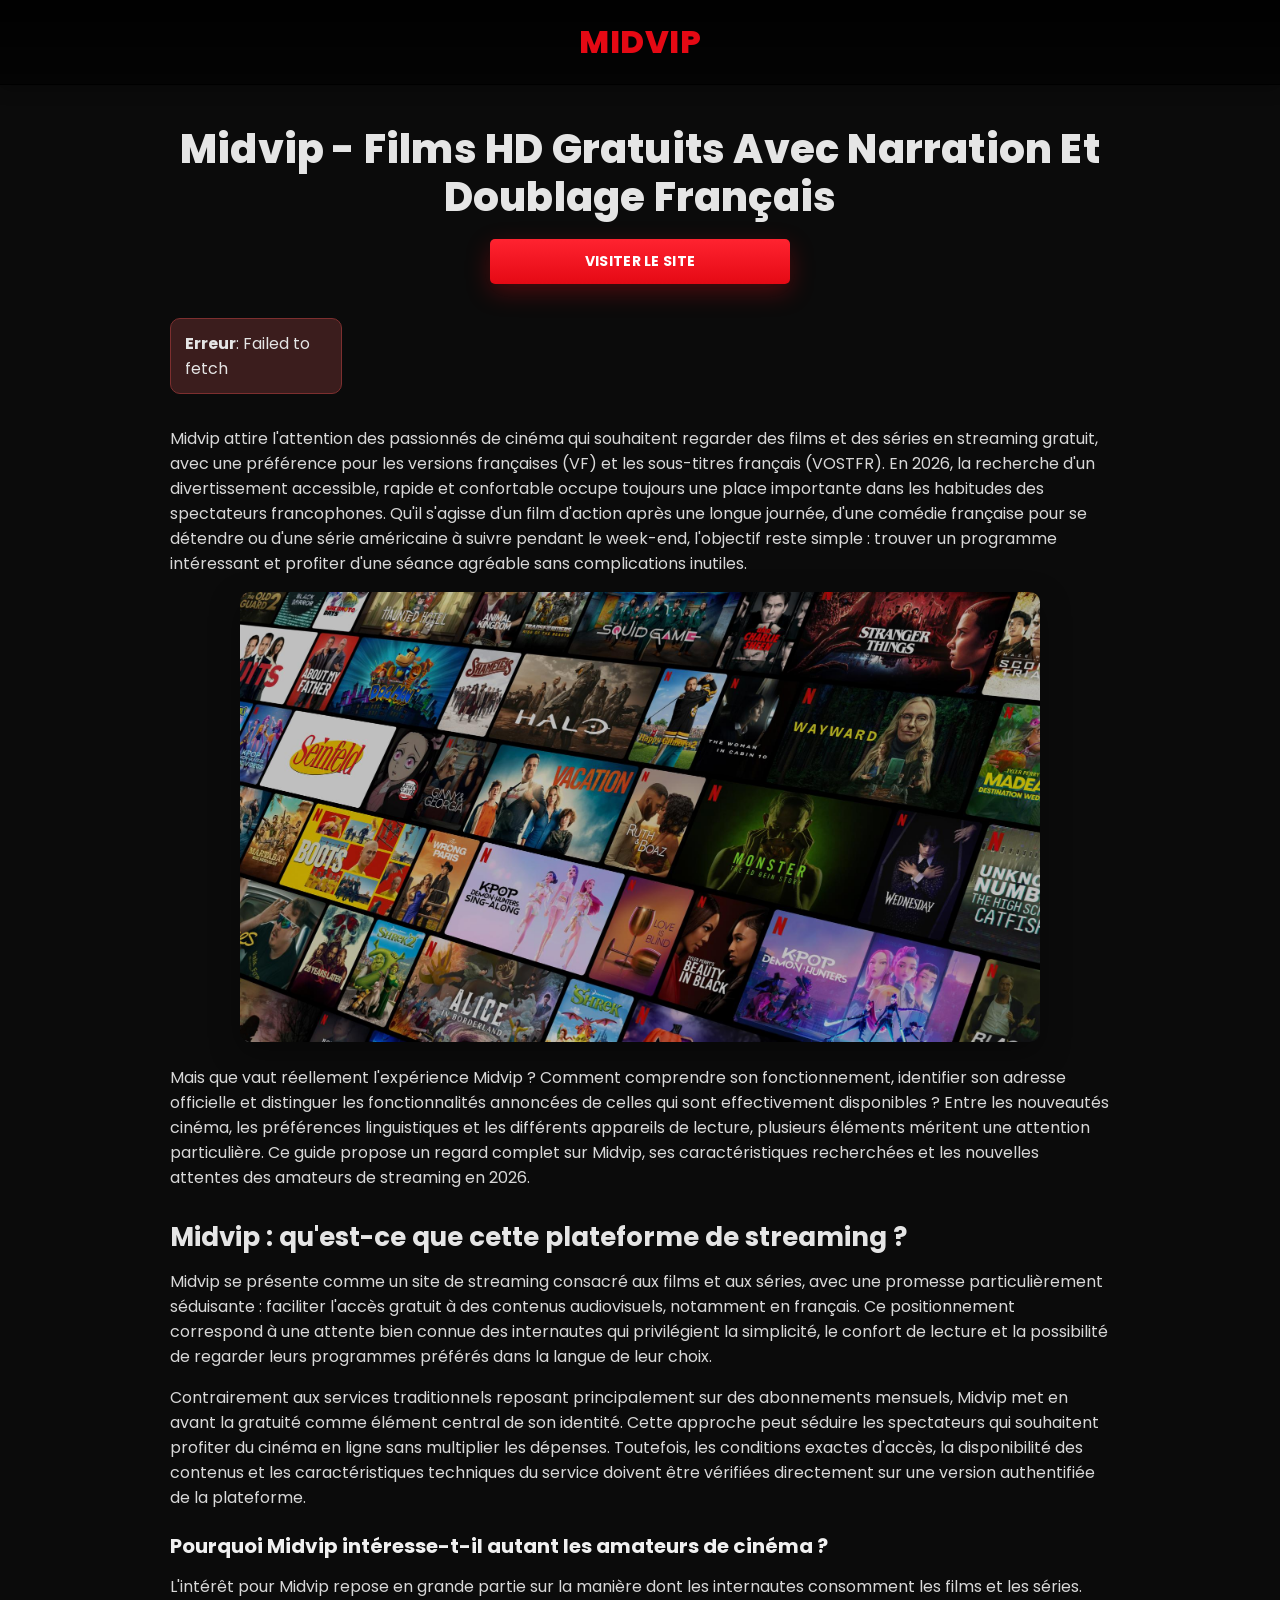
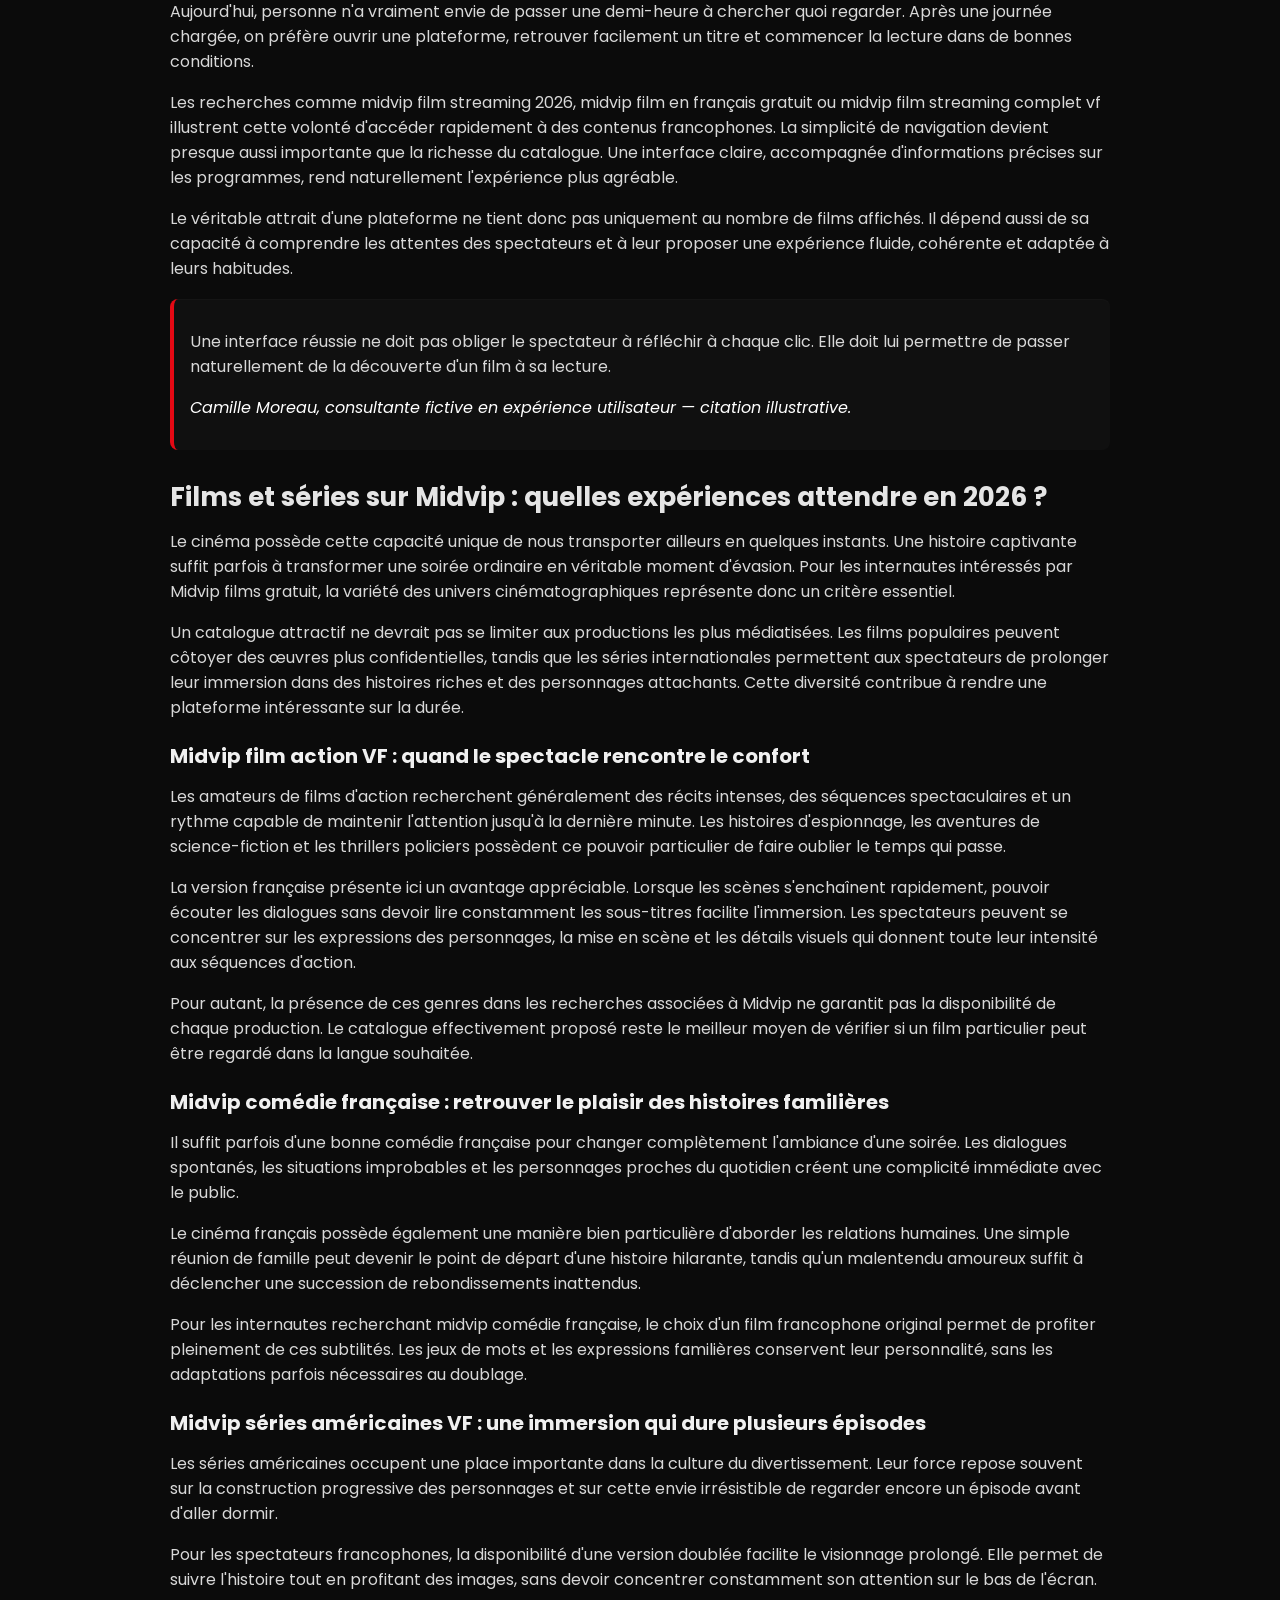
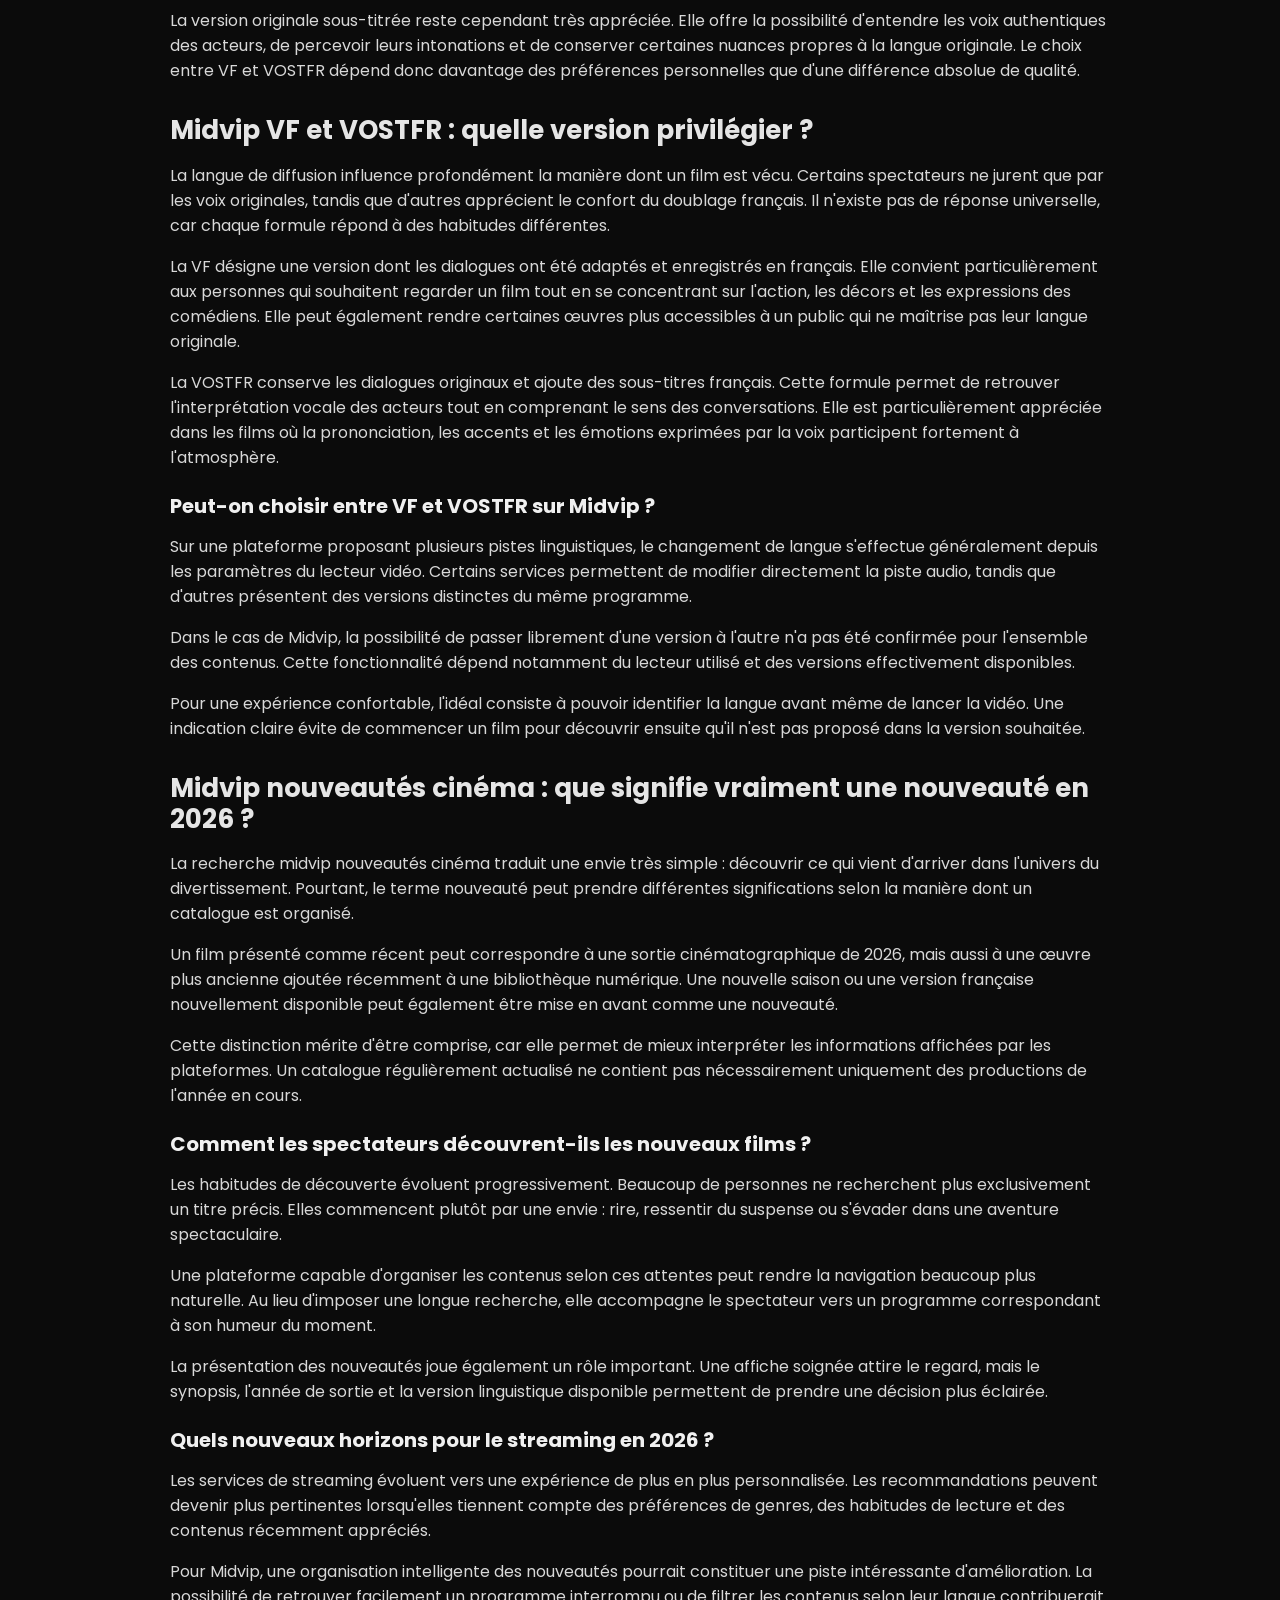
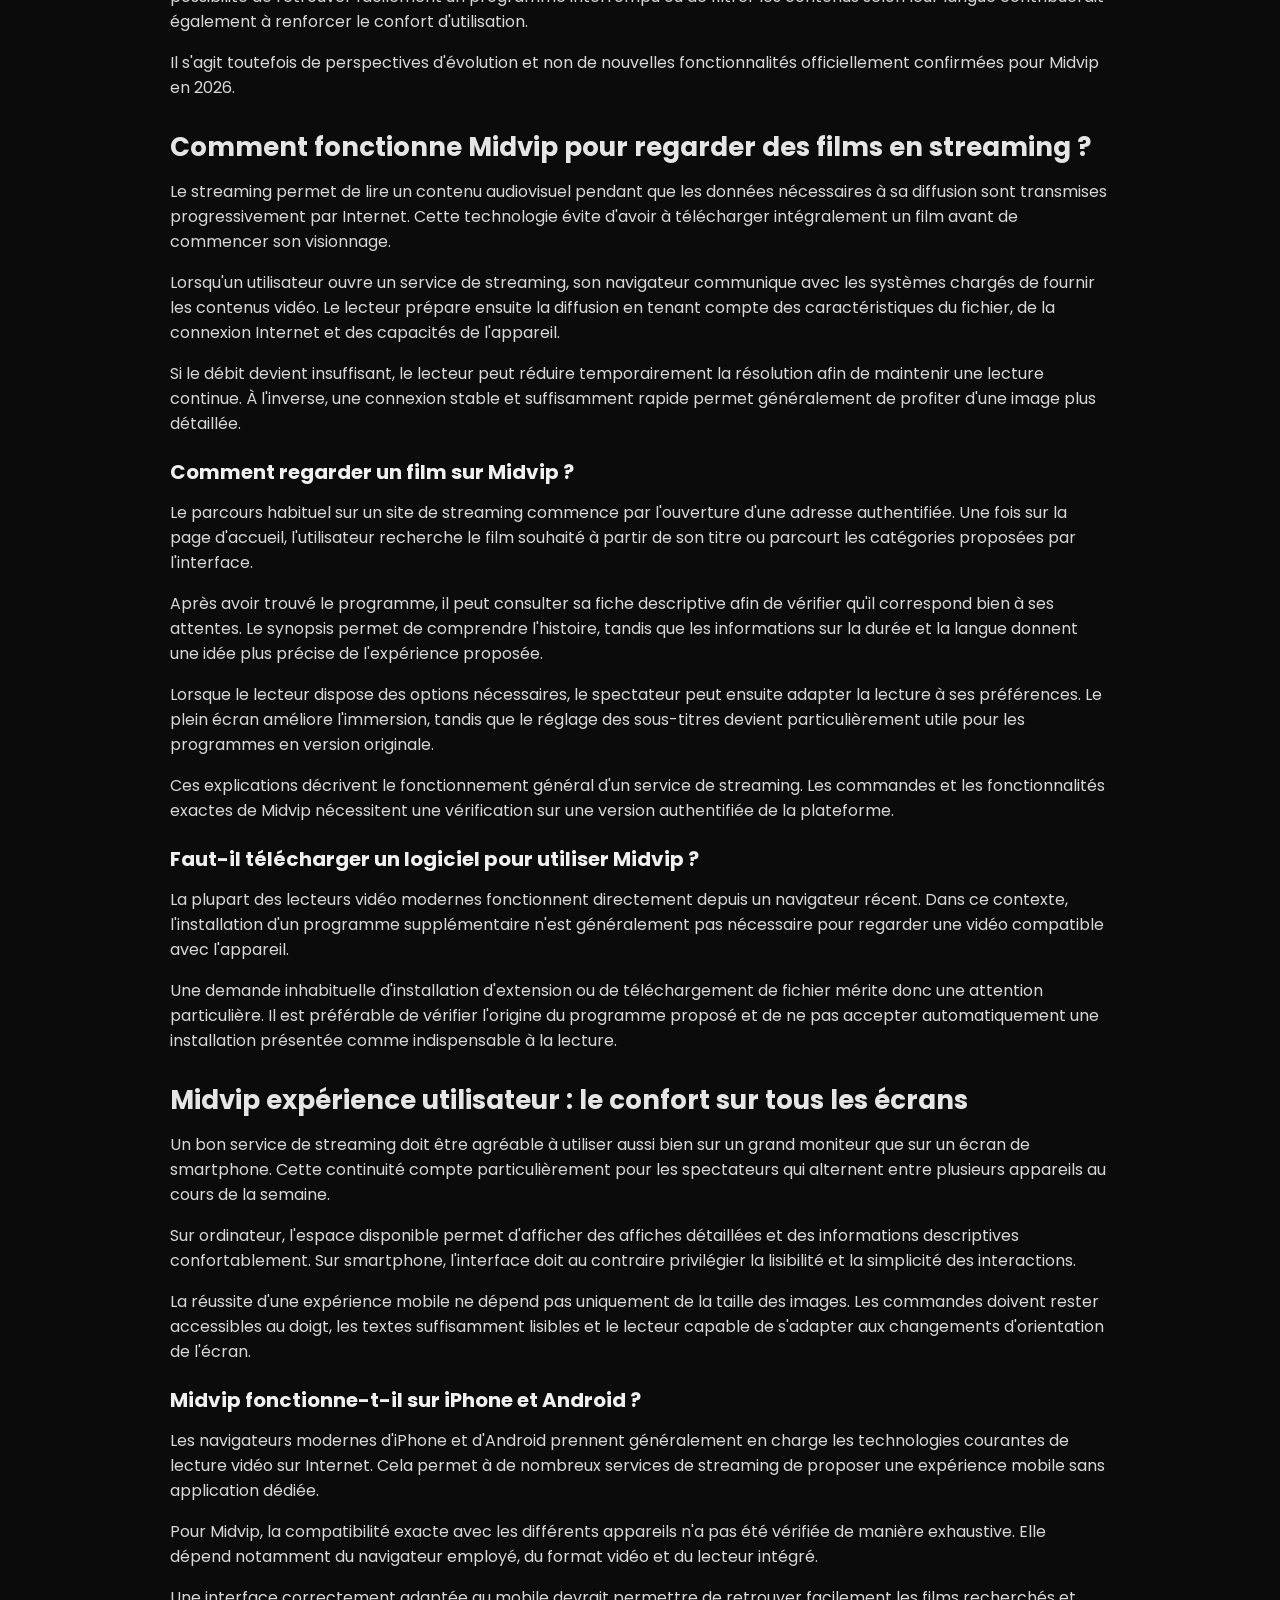
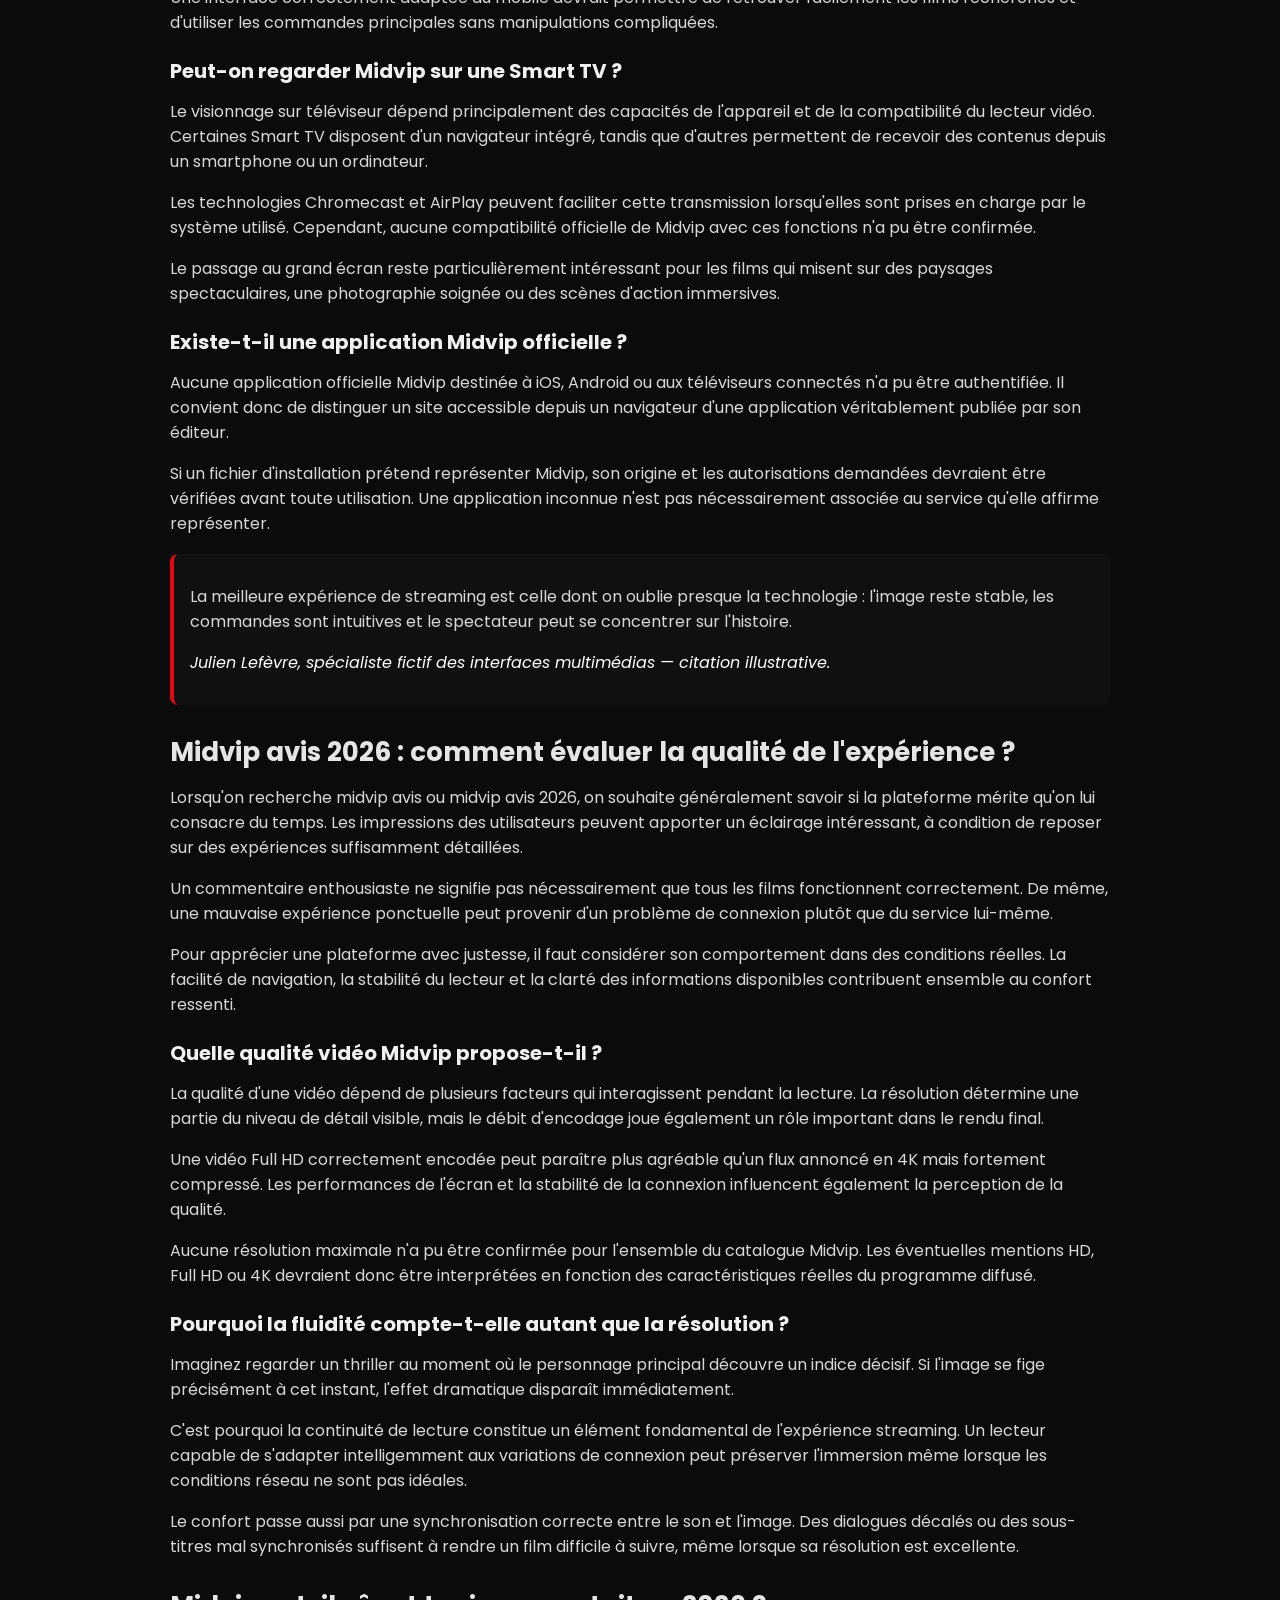
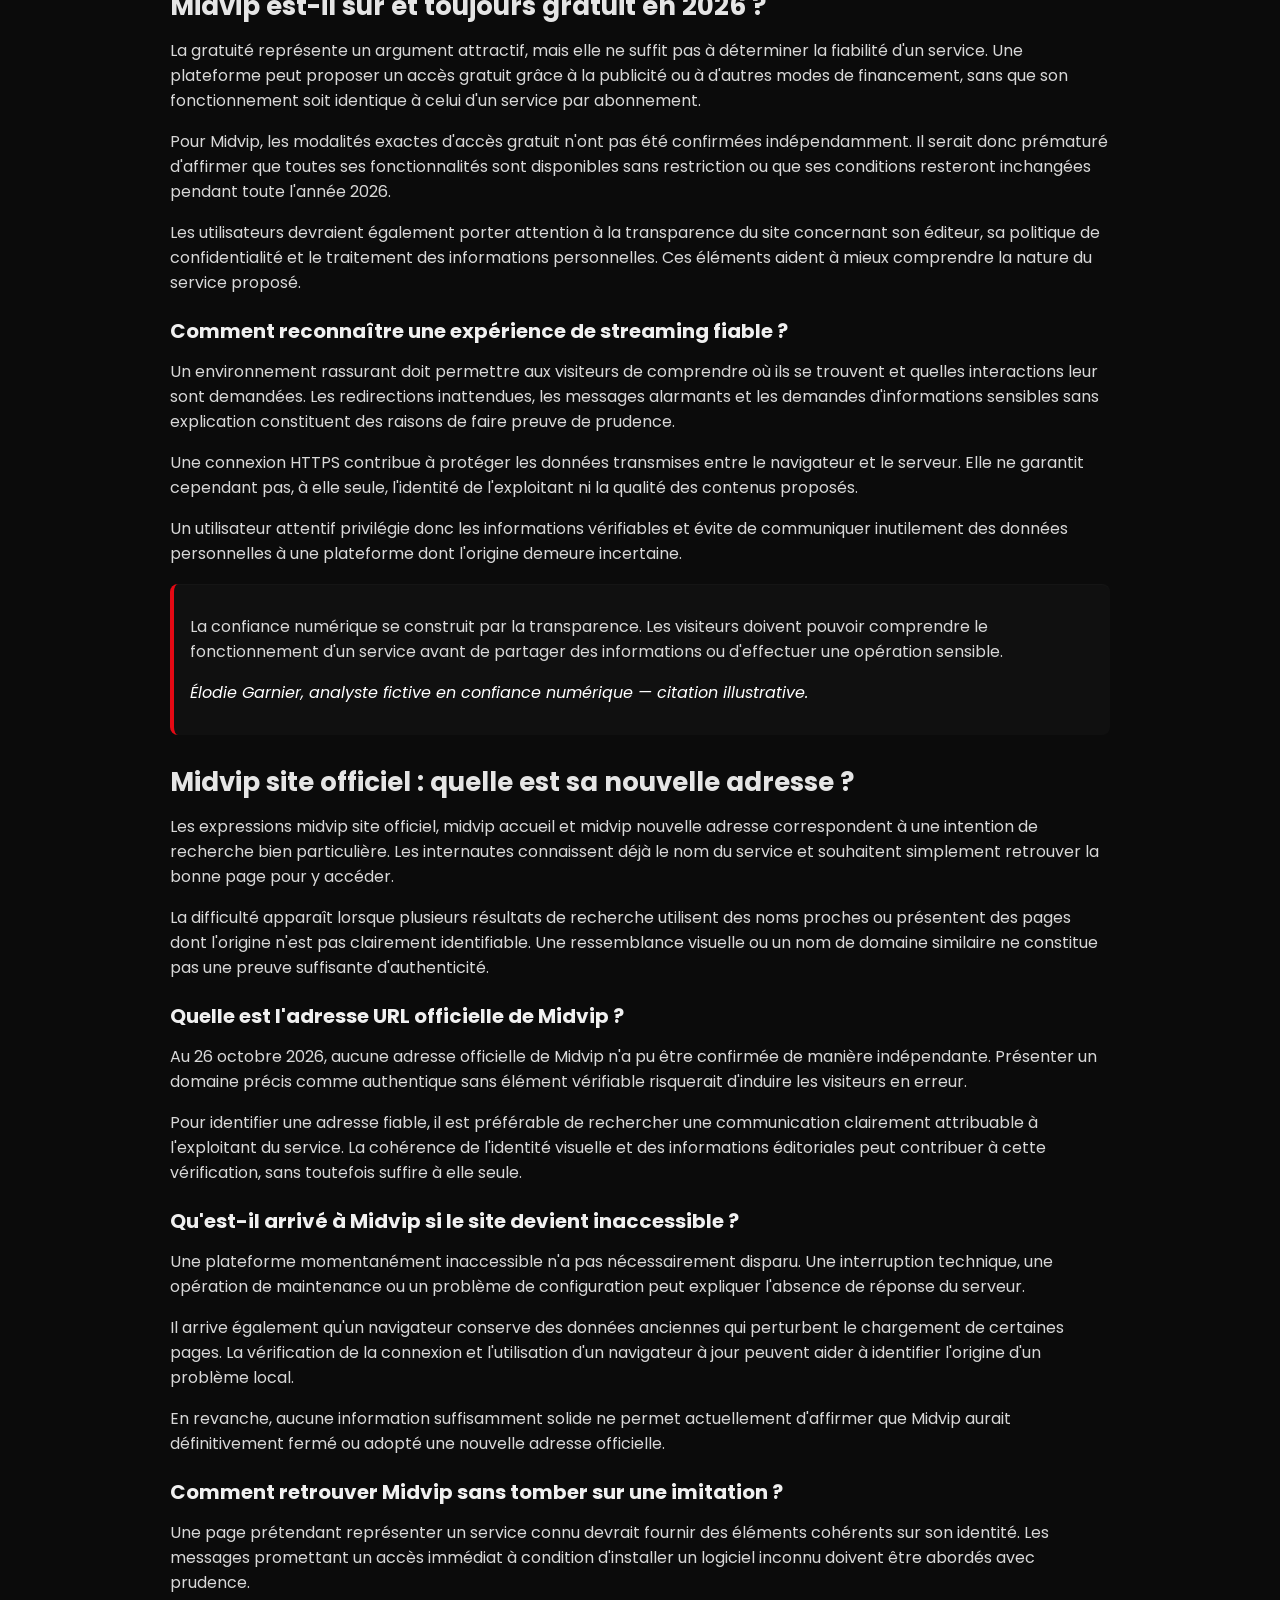
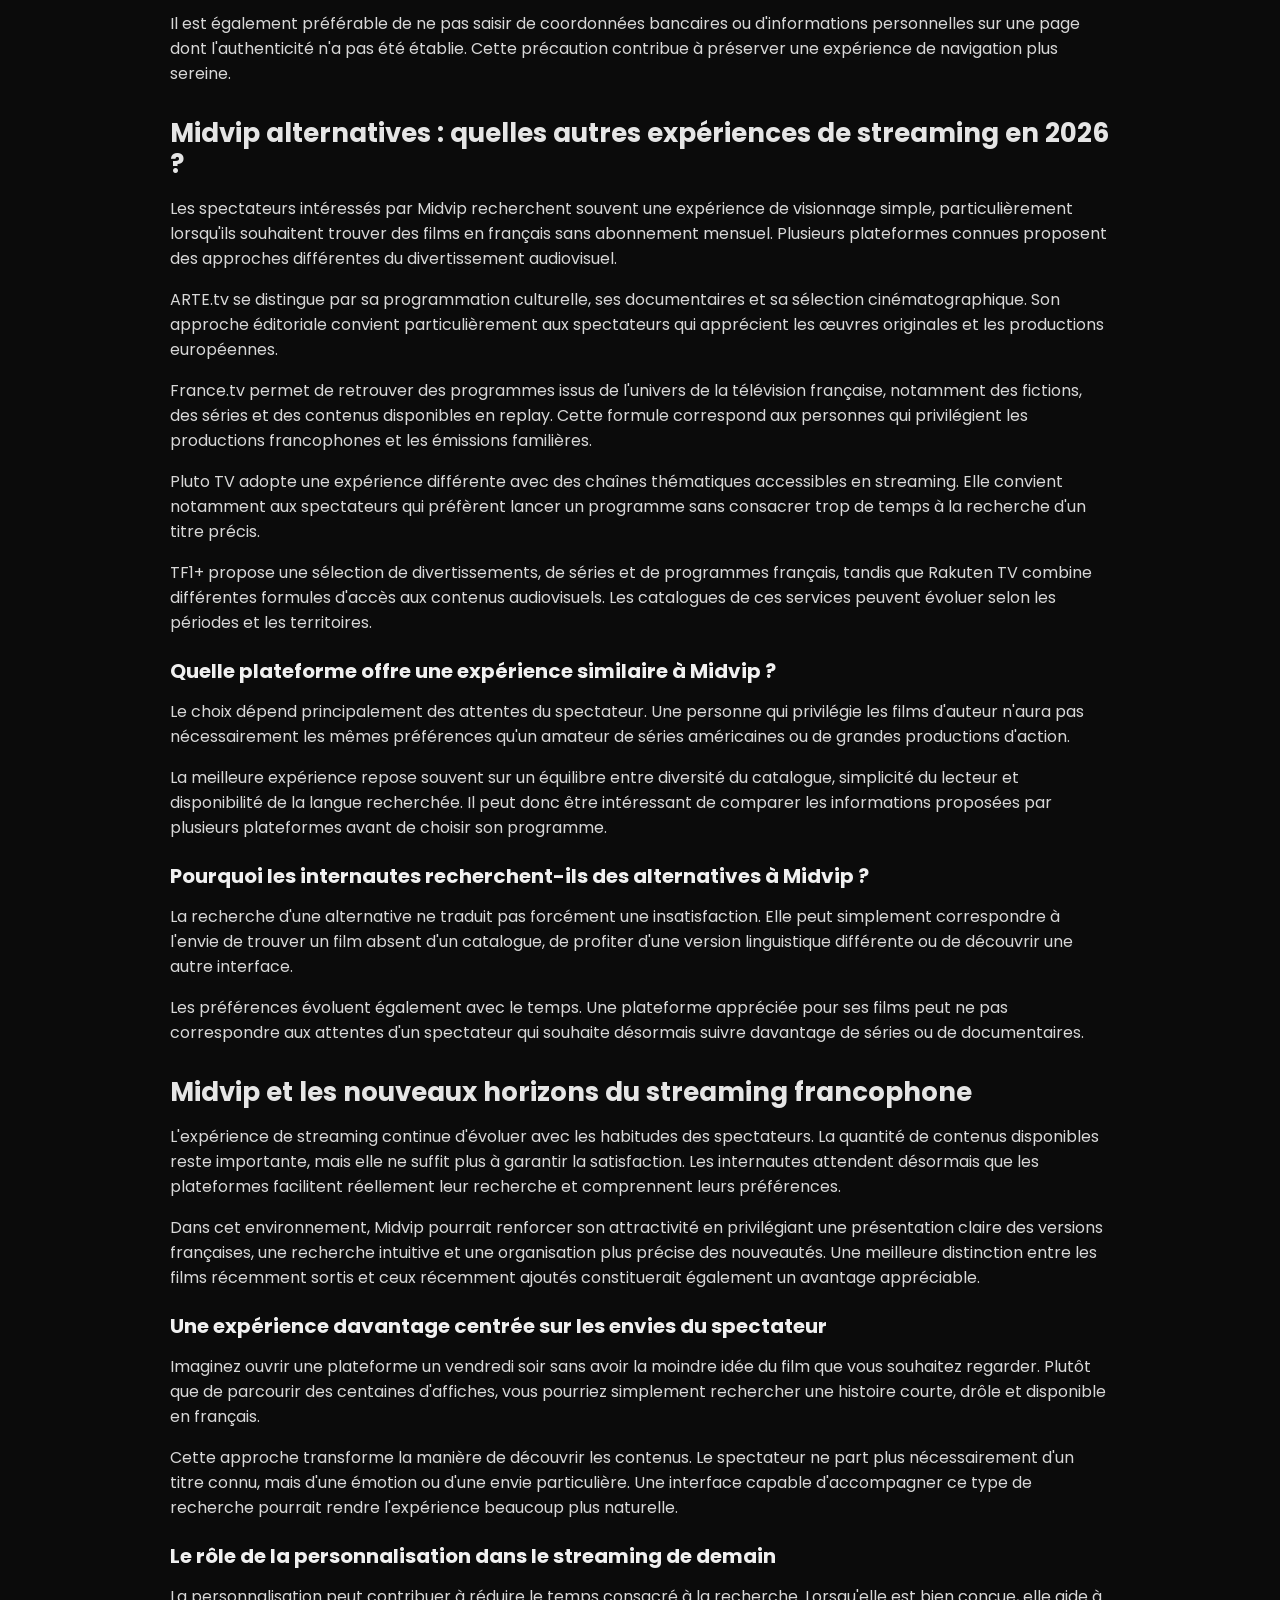
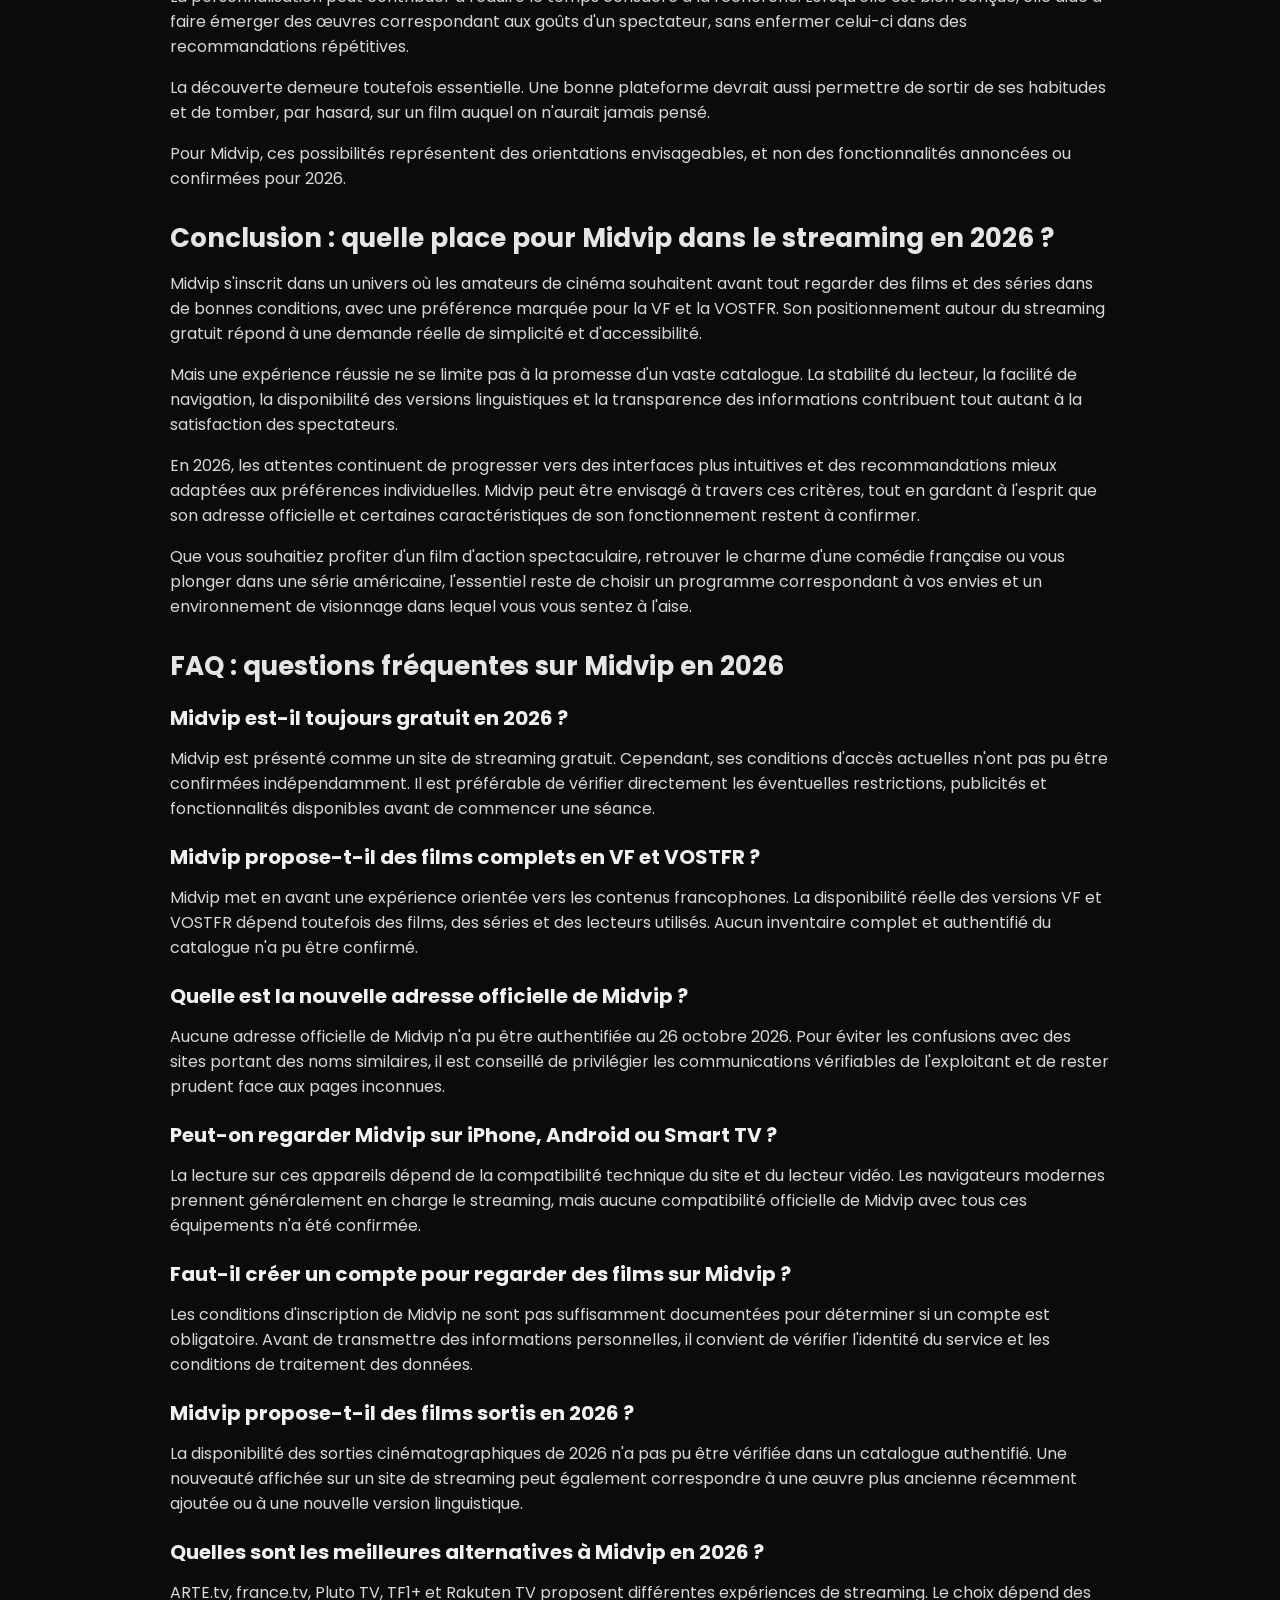
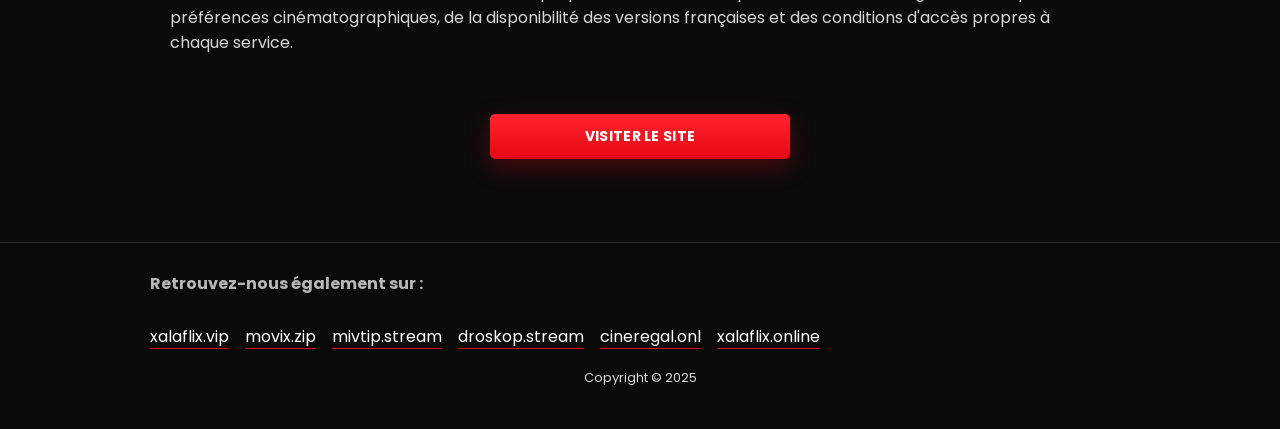
==== midvip.digital/index.html @ 5acfdced "midvip.digital" ====
<!DOCTYPE html>
<html lang="fr">
<head>
  <meta charset="UTF-8">
  <meta name="viewport" content="width=device-width, initial-scale=1.0">

  <title>Midvip - Films HD Gratuits Avec Narration Et Doublage Français</title>

<meta name="description" content="Midvip en 2026 : films et séries VF ou VOSTFR, streaming gratuit, nouveautés, expérience mobile, sécurité et réponses aux questions fréquentes.">

  <meta name="robots" content="index, follow">
  <link rel="shortcut icon" href="./images/favicon.ico" type="image/x-icon">
  <meta property="og:image" content="./images/banner.jpg">
  <link rel="stylesheet" href="./style.css">
  <script src="./script.js"></script>
  
</head>
<body>
  <header>Midvip</header>

  <article>

    <h1>Midvip - Films HD Gratuits Avec Narration Et Doublage Français</h1>

    <div class="btn-hover color-9" onclick="window.open('https://loiflix.cc/fr/', '_blank')">Visiter le site</div>
    
    <main id="grid" aria-live="polite"></main>
<p>Midvip attire l'attention des passionnés de cinéma qui souhaitent regarder des films et des séries en streaming gratuit, avec une préférence pour les versions françaises (VF) et les sous-titres français (VOSTFR). En 2026, la recherche d'un divertissement accessible, rapide et confortable occupe toujours une place importante dans les habitudes des spectateurs francophones. Qu'il s'agisse d'un film d'action après une longue journée, d'une comédie française pour se détendre ou d'une série américaine à suivre pendant le week-end, l'objectif reste simple : trouver un programme intéressant et profiter d'une séance agréable sans complications inutiles.</p>

<p style="text-align:center"><img src="./images/banner.jpg" width="800" height="448" alt="Midvip 2026 - Films et séries en streaming VF et VOSTFR"></p>

<p>Mais que vaut réellement l'expérience Midvip ? Comment comprendre son fonctionnement, identifier son adresse officielle et distinguer les fonctionnalités annoncées de celles qui sont effectivement disponibles ? Entre les nouveautés cinéma, les préférences linguistiques et les différents appareils de lecture, plusieurs éléments méritent une attention particulière. Ce guide propose un regard complet sur Midvip, ses caractéristiques recherchées et les nouvelles attentes des amateurs de streaming en 2026.</p>

<h2>Midvip : qu'est-ce que cette plateforme de streaming ?</h2>

<p>Midvip se présente comme un site de streaming consacré aux films et aux séries, avec une promesse particulièrement séduisante : faciliter l'accès gratuit à des contenus audiovisuels, notamment en français. Ce positionnement correspond à une attente bien connue des internautes qui privilégient la simplicité, le confort de lecture et la possibilité de regarder leurs programmes préférés dans la langue de leur choix.</p>

<p>Contrairement aux services traditionnels reposant principalement sur des abonnements mensuels, Midvip met en avant la gratuité comme élément central de son identité. Cette approche peut séduire les spectateurs qui souhaitent profiter du cinéma en ligne sans multiplier les dépenses. Toutefois, les conditions exactes d'accès, la disponibilité des contenus et les caractéristiques techniques du service doivent être vérifiées directement sur une version authentifiée de la plateforme.</p>

<h3>Pourquoi Midvip intéresse-t-il autant les amateurs de cinéma ?</h3>

<p>L'intérêt pour Midvip repose en grande partie sur la manière dont les internautes consomment les films et les séries. Aujourd'hui, personne n'a vraiment envie de passer une demi-heure à chercher quoi regarder. Après une journée chargée, on préfère ouvrir une plateforme, retrouver facilement un titre et commencer la lecture dans de bonnes conditions.</p>

<p>Les recherches comme midvip film streaming 2026, midvip film en français gratuit ou midvip film streaming complet vf illustrent cette volonté d'accéder rapidement à des contenus francophones. La simplicité de navigation devient presque aussi importante que la richesse du catalogue. Une interface claire, accompagnée d'informations précises sur les programmes, rend naturellement l'expérience plus agréable.</p>

<p>Le véritable attrait d'une plateforme ne tient donc pas uniquement au nombre de films affichés. Il dépend aussi de sa capacité à comprendre les attentes des spectateurs et à leur proposer une expérience fluide, cohérente et adaptée à leurs habitudes.</p>

<blockquote>
<p>Une interface réussie ne doit pas obliger le spectateur à réfléchir à chaque clic. Elle doit lui permettre de passer naturellement de la découverte d'un film à sa lecture.</p>
<p><em>Camille Moreau, consultante fictive en expérience utilisateur — citation illustrative.</em></p>
</blockquote>

<h2>Films et séries sur Midvip : quelles expériences attendre en 2026 ?</h2>

<p>Le cinéma possède cette capacité unique de nous transporter ailleurs en quelques instants. Une histoire captivante suffit parfois à transformer une soirée ordinaire en véritable moment d'évasion. Pour les internautes intéressés par Midvip films gratuit, la variété des univers cinématographiques représente donc un critère essentiel.</p>

<p>Un catalogue attractif ne devrait pas se limiter aux productions les plus médiatisées. Les films populaires peuvent côtoyer des œuvres plus confidentielles, tandis que les séries internationales permettent aux spectateurs de prolonger leur immersion dans des histoires riches et des personnages attachants. Cette diversité contribue à rendre une plateforme intéressante sur la durée.</p>

<h3>Midvip film action VF : quand le spectacle rencontre le confort</h3>

<p>Les amateurs de films d'action recherchent généralement des récits intenses, des séquences spectaculaires et un rythme capable de maintenir l'attention jusqu'à la dernière minute. Les histoires d'espionnage, les aventures de science-fiction et les thrillers policiers possèdent ce pouvoir particulier de faire oublier le temps qui passe.</p>

<p>La version française présente ici un avantage appréciable. Lorsque les scènes s'enchaînent rapidement, pouvoir écouter les dialogues sans devoir lire constamment les sous-titres facilite l'immersion. Les spectateurs peuvent se concentrer sur les expressions des personnages, la mise en scène et les détails visuels qui donnent toute leur intensité aux séquences d'action.</p>

<p>Pour autant, la présence de ces genres dans les recherches associées à Midvip ne garantit pas la disponibilité de chaque production. Le catalogue effectivement proposé reste le meilleur moyen de vérifier si un film particulier peut être regardé dans la langue souhaitée.</p>

<h3>Midvip comédie française : retrouver le plaisir des histoires familières</h3>

<p>Il suffit parfois d'une bonne comédie française pour changer complètement l'ambiance d'une soirée. Les dialogues spontanés, les situations improbables et les personnages proches du quotidien créent une complicité immédiate avec le public.</p>

<p>Le cinéma français possède également une manière bien particulière d'aborder les relations humaines. Une simple réunion de famille peut devenir le point de départ d'une histoire hilarante, tandis qu'un malentendu amoureux suffit à déclencher une succession de rebondissements inattendus.</p>

<p>Pour les internautes recherchant midvip comédie française, le choix d'un film francophone original permet de profiter pleinement de ces subtilités. Les jeux de mots et les expressions familières conservent leur personnalité, sans les adaptations parfois nécessaires au doublage.</p>

<h3>Midvip séries américaines VF : une immersion qui dure plusieurs épisodes</h3>

<p>Les séries américaines occupent une place importante dans la culture du divertissement. Leur force repose souvent sur la construction progressive des personnages et sur cette envie irrésistible de regarder encore un épisode avant d'aller dormir.</p>

<p>Pour les spectateurs francophones, la disponibilité d'une version doublée facilite le visionnage prolongé. Elle permet de suivre l'histoire tout en profitant des images, sans devoir concentrer constamment son attention sur le bas de l'écran.</p>

<p>La version originale sous-titrée reste cependant très appréciée. Elle offre la possibilité d'entendre les voix authentiques des acteurs, de percevoir leurs intonations et de conserver certaines nuances propres à la langue originale. Le choix entre VF et VOSTFR dépend donc davantage des préférences personnelles que d'une différence absolue de qualité.</p>

<h2>Midvip VF et VOSTFR : quelle version privilégier ?</h2>

<p>La langue de diffusion influence profondément la manière dont un film est vécu. Certains spectateurs ne jurent que par les voix originales, tandis que d'autres apprécient le confort du doublage français. Il n'existe pas de réponse universelle, car chaque formule répond à des habitudes différentes.</p>

<p>La VF désigne une version dont les dialogues ont été adaptés et enregistrés en français. Elle convient particulièrement aux personnes qui souhaitent regarder un film tout en se concentrant sur l'action, les décors et les expressions des comédiens. Elle peut également rendre certaines œuvres plus accessibles à un public qui ne maîtrise pas leur langue originale.</p>

<p>La VOSTFR conserve les dialogues originaux et ajoute des sous-titres français. Cette formule permet de retrouver l'interprétation vocale des acteurs tout en comprenant le sens des conversations. Elle est particulièrement appréciée dans les films où la prononciation, les accents et les émotions exprimées par la voix participent fortement à l'atmosphère.</p>

<h3>Peut-on choisir entre VF et VOSTFR sur Midvip ?</h3>

<p>Sur une plateforme proposant plusieurs pistes linguistiques, le changement de langue s'effectue généralement depuis les paramètres du lecteur vidéo. Certains services permettent de modifier directement la piste audio, tandis que d'autres présentent des versions distinctes du même programme.</p>

<p>Dans le cas de Midvip, la possibilité de passer librement d'une version à l'autre n'a pas été confirmée pour l'ensemble des contenus. Cette fonctionnalité dépend notamment du lecteur utilisé et des versions effectivement disponibles.</p>

<p>Pour une expérience confortable, l'idéal consiste à pouvoir identifier la langue avant même de lancer la vidéo. Une indication claire évite de commencer un film pour découvrir ensuite qu'il n'est pas proposé dans la version souhaitée.</p>

<h2>Midvip nouveautés cinéma : que signifie vraiment une nouveauté en 2026 ?</h2>

<p>La recherche midvip nouveautés cinéma traduit une envie très simple : découvrir ce qui vient d'arriver dans l'univers du divertissement. Pourtant, le terme nouveauté peut prendre différentes significations selon la manière dont un catalogue est organisé.</p>

<p>Un film présenté comme récent peut correspondre à une sortie cinématographique de 2026, mais aussi à une œuvre plus ancienne ajoutée récemment à une bibliothèque numérique. Une nouvelle saison ou une version française nouvellement disponible peut également être mise en avant comme une nouveauté.</p>

<p>Cette distinction mérite d'être comprise, car elle permet de mieux interpréter les informations affichées par les plateformes. Un catalogue régulièrement actualisé ne contient pas nécessairement uniquement des productions de l'année en cours.</p>

<h3>Comment les spectateurs découvrent-ils les nouveaux films ?</h3>

<p>Les habitudes de découverte évoluent progressivement. Beaucoup de personnes ne recherchent plus exclusivement un titre précis. Elles commencent plutôt par une envie : rire, ressentir du suspense ou s'évader dans une aventure spectaculaire.</p>

<p>Une plateforme capable d'organiser les contenus selon ces attentes peut rendre la navigation beaucoup plus naturelle. Au lieu d'imposer une longue recherche, elle accompagne le spectateur vers un programme correspondant à son humeur du moment.</p>

<p>La présentation des nouveautés joue également un rôle important. Une affiche soignée attire le regard, mais le synopsis, l'année de sortie et la version linguistique disponible permettent de prendre une décision plus éclairée.</p>

<h3>Quels nouveaux horizons pour le streaming en 2026 ?</h3>

<p>Les services de streaming évoluent vers une expérience de plus en plus personnalisée. Les recommandations peuvent devenir plus pertinentes lorsqu'elles tiennent compte des préférences de genres, des habitudes de lecture et des contenus récemment appréciés.</p>

<p>Pour Midvip, une organisation intelligente des nouveautés pourrait constituer une piste intéressante d'amélioration. La possibilité de retrouver facilement un programme interrompu ou de filtrer les contenus selon leur langue contribuerait également à renforcer le confort d'utilisation.</p>

<p>Il s'agit toutefois de perspectives d'évolution et non de nouvelles fonctionnalités officiellement confirmées pour Midvip en 2026.</p>

<h2>Comment fonctionne Midvip pour regarder des films en streaming ?</h2>

<p>Le streaming permet de lire un contenu audiovisuel pendant que les données nécessaires à sa diffusion sont transmises progressivement par Internet. Cette technologie évite d'avoir à télécharger intégralement un film avant de commencer son visionnage.</p>

<p>Lorsqu'un utilisateur ouvre un service de streaming, son navigateur communique avec les systèmes chargés de fournir les contenus vidéo. Le lecteur prépare ensuite la diffusion en tenant compte des caractéristiques du fichier, de la connexion Internet et des capacités de l'appareil.</p>

<p>Si le débit devient insuffisant, le lecteur peut réduire temporairement la résolution afin de maintenir une lecture continue. À l'inverse, une connexion stable et suffisamment rapide permet généralement de profiter d'une image plus détaillée.</p>

<h3>Comment regarder un film sur Midvip ?</h3>

<p>Le parcours habituel sur un site de streaming commence par l'ouverture d'une adresse authentifiée. Une fois sur la page d'accueil, l'utilisateur recherche le film souhaité à partir de son titre ou parcourt les catégories proposées par l'interface.</p>

<p>Après avoir trouvé le programme, il peut consulter sa fiche descriptive afin de vérifier qu'il correspond bien à ses attentes. Le synopsis permet de comprendre l'histoire, tandis que les informations sur la durée et la langue donnent une idée plus précise de l'expérience proposée.</p>

<p>Lorsque le lecteur dispose des options nécessaires, le spectateur peut ensuite adapter la lecture à ses préférences. Le plein écran améliore l'immersion, tandis que le réglage des sous-titres devient particulièrement utile pour les programmes en version originale.</p>

<p>Ces explications décrivent le fonctionnement général d'un service de streaming. Les commandes et les fonctionnalités exactes de Midvip nécessitent une vérification sur une version authentifiée de la plateforme.</p>

<h3>Faut-il télécharger un logiciel pour utiliser Midvip ?</h3>

<p>La plupart des lecteurs vidéo modernes fonctionnent directement depuis un navigateur récent. Dans ce contexte, l'installation d'un programme supplémentaire n'est généralement pas nécessaire pour regarder une vidéo compatible avec l'appareil.</p>

<p>Une demande inhabituelle d'installation d'extension ou de téléchargement de fichier mérite donc une attention particulière. Il est préférable de vérifier l'origine du programme proposé et de ne pas accepter automatiquement une installation présentée comme indispensable à la lecture.</p>

<h2>Midvip expérience utilisateur : le confort sur tous les écrans</h2>

<p>Un bon service de streaming doit être agréable à utiliser aussi bien sur un grand moniteur que sur un écran de smartphone. Cette continuité compte particulièrement pour les spectateurs qui alternent entre plusieurs appareils au cours de la semaine.</p>

<p>Sur ordinateur, l'espace disponible permet d'afficher des affiches détaillées et des informations descriptives confortablement. Sur smartphone, l'interface doit au contraire privilégier la lisibilité et la simplicité des interactions.</p>

<p>La réussite d'une expérience mobile ne dépend pas uniquement de la taille des images. Les commandes doivent rester accessibles au doigt, les textes suffisamment lisibles et le lecteur capable de s'adapter aux changements d'orientation de l'écran.</p>

<h3>Midvip fonctionne-t-il sur iPhone et Android ?</h3>

<p>Les navigateurs modernes d'iPhone et d'Android prennent généralement en charge les technologies courantes de lecture vidéo sur Internet. Cela permet à de nombreux services de streaming de proposer une expérience mobile sans application dédiée.</p>

<p>Pour Midvip, la compatibilité exacte avec les différents appareils n'a pas été vérifiée de manière exhaustive. Elle dépend notamment du navigateur employé, du format vidéo et du lecteur intégré.</p>

<p>Une interface correctement adaptée au mobile devrait permettre de retrouver facilement les films recherchés et d'utiliser les commandes principales sans manipulations compliquées.</p>

<h3>Peut-on regarder Midvip sur une Smart TV ?</h3>

<p>Le visionnage sur téléviseur dépend principalement des capacités de l'appareil et de la compatibilité du lecteur vidéo. Certaines Smart TV disposent d'un navigateur intégré, tandis que d'autres permettent de recevoir des contenus depuis un smartphone ou un ordinateur.</p>

<p>Les technologies Chromecast et AirPlay peuvent faciliter cette transmission lorsqu'elles sont prises en charge par le système utilisé. Cependant, aucune compatibilité officielle de Midvip avec ces fonctions n'a pu être confirmée.</p>

<p>Le passage au grand écran reste particulièrement intéressant pour les films qui misent sur des paysages spectaculaires, une photographie soignée ou des scènes d'action immersives.</p>

<h3>Existe-t-il une application Midvip officielle ?</h3>

<p>Aucune application officielle Midvip destinée à iOS, Android ou aux téléviseurs connectés n'a pu être authentifiée. Il convient donc de distinguer un site accessible depuis un navigateur d'une application véritablement publiée par son éditeur.</p>

<p>Si un fichier d'installation prétend représenter Midvip, son origine et les autorisations demandées devraient être vérifiées avant toute utilisation. Une application inconnue n'est pas nécessairement associée au service qu'elle affirme représenter.</p>

<blockquote>
<p>La meilleure expérience de streaming est celle dont on oublie presque la technologie : l'image reste stable, les commandes sont intuitives et le spectateur peut se concentrer sur l'histoire.</p>
<p><em>Julien Lefèvre, spécialiste fictif des interfaces multimédias — citation illustrative.</em></p>
</blockquote>

<h2>Midvip avis 2026 : comment évaluer la qualité de l'expérience ?</h2>

<p>Lorsqu'on recherche midvip avis ou midvip avis 2026, on souhaite généralement savoir si la plateforme mérite qu'on lui consacre du temps. Les impressions des utilisateurs peuvent apporter un éclairage intéressant, à condition de reposer sur des expériences suffisamment détaillées.</p>

<p>Un commentaire enthousiaste ne signifie pas nécessairement que tous les films fonctionnent correctement. De même, une mauvaise expérience ponctuelle peut provenir d'un problème de connexion plutôt que du service lui-même.</p>

<p>Pour apprécier une plateforme avec justesse, il faut considérer son comportement dans des conditions réelles. La facilité de navigation, la stabilité du lecteur et la clarté des informations disponibles contribuent ensemble au confort ressenti.</p>

<h3>Quelle qualité vidéo Midvip propose-t-il ?</h3>

<p>La qualité d'une vidéo dépend de plusieurs facteurs qui interagissent pendant la lecture. La résolution détermine une partie du niveau de détail visible, mais le débit d'encodage joue également un rôle important dans le rendu final.</p>

<p>Une vidéo Full HD correctement encodée peut paraître plus agréable qu'un flux annoncé en 4K mais fortement compressé. Les performances de l'écran et la stabilité de la connexion influencent également la perception de la qualité.</p>

<p>Aucune résolution maximale n'a pu être confirmée pour l'ensemble du catalogue Midvip. Les éventuelles mentions HD, Full HD ou 4K devraient donc être interprétées en fonction des caractéristiques réelles du programme diffusé.</p>

<h3>Pourquoi la fluidité compte-t-elle autant que la résolution ?</h3>

<p>Imaginez regarder un thriller au moment où le personnage principal découvre un indice décisif. Si l'image se fige précisément à cet instant, l'effet dramatique disparaît immédiatement.</p>

<p>C'est pourquoi la continuité de lecture constitue un élément fondamental de l'expérience streaming. Un lecteur capable de s'adapter intelligemment aux variations de connexion peut préserver l'immersion même lorsque les conditions réseau ne sont pas idéales.</p>

<p>Le confort passe aussi par une synchronisation correcte entre le son et l'image. Des dialogues décalés ou des sous-titres mal synchronisés suffisent à rendre un film difficile à suivre, même lorsque sa résolution est excellente.</p>

<h2>Midvip est-il sûr et toujours gratuit en 2026 ?</h2>

<p>La gratuité représente un argument attractif, mais elle ne suffit pas à déterminer la fiabilité d'un service. Une plateforme peut proposer un accès gratuit grâce à la publicité ou à d'autres modes de financement, sans que son fonctionnement soit identique à celui d'un service par abonnement.</p>

<p>Pour Midvip, les modalités exactes d'accès gratuit n'ont pas été confirmées indépendamment. Il serait donc prématuré d'affirmer que toutes ses fonctionnalités sont disponibles sans restriction ou que ses conditions resteront inchangées pendant toute l'année 2026.</p>

<p>Les utilisateurs devraient également porter attention à la transparence du site concernant son éditeur, sa politique de confidentialité et le traitement des informations personnelles. Ces éléments aident à mieux comprendre la nature du service proposé.</p>

<h3>Comment reconnaître une expérience de streaming fiable ?</h3>

<p>Un environnement rassurant doit permettre aux visiteurs de comprendre où ils se trouvent et quelles interactions leur sont demandées. Les redirections inattendues, les messages alarmants et les demandes d'informations sensibles sans explication constituent des raisons de faire preuve de prudence.</p>

<p>Une connexion HTTPS contribue à protéger les données transmises entre le navigateur et le serveur. Elle ne garantit cependant pas, à elle seule, l'identité de l'exploitant ni la qualité des contenus proposés.</p>

<p>Un utilisateur attentif privilégie donc les informations vérifiables et évite de communiquer inutilement des données personnelles à une plateforme dont l'origine demeure incertaine.</p>

<blockquote>
<p>La confiance numérique se construit par la transparence. Les visiteurs doivent pouvoir comprendre le fonctionnement d'un service avant de partager des informations ou d'effectuer une opération sensible.</p>
<p><em>Élodie Garnier, analyste fictive en confiance numérique — citation illustrative.</em></p>
</blockquote>

<h2>Midvip site officiel : quelle est sa nouvelle adresse ?</h2>

<p>Les expressions midvip site officiel, midvip accueil et midvip nouvelle adresse correspondent à une intention de recherche bien particulière. Les internautes connaissent déjà le nom du service et souhaitent simplement retrouver la bonne page pour y accéder.</p>

<p>La difficulté apparaît lorsque plusieurs résultats de recherche utilisent des noms proches ou présentent des pages dont l'origine n'est pas clairement identifiable. Une ressemblance visuelle ou un nom de domaine similaire ne constitue pas une preuve suffisante d'authenticité.</p>

<h3>Quelle est l'adresse URL officielle de Midvip ?</h3>

<p>Au 26 octobre 2026, aucune adresse officielle de Midvip n'a pu être confirmée de manière indépendante. Présenter un domaine précis comme authentique sans élément vérifiable risquerait d'induire les visiteurs en erreur.</p>

<p>Pour identifier une adresse fiable, il est préférable de rechercher une communication clairement attribuable à l'exploitant du service. La cohérence de l'identité visuelle et des informations éditoriales peut contribuer à cette vérification, sans toutefois suffire à elle seule.</p>

<h3>Qu'est-il arrivé à Midvip si le site devient inaccessible ?</h3>

<p>Une plateforme momentanément inaccessible n'a pas nécessairement disparu. Une interruption technique, une opération de maintenance ou un problème de configuration peut expliquer l'absence de réponse du serveur.</p>

<p>Il arrive également qu'un navigateur conserve des données anciennes qui perturbent le chargement de certaines pages. La vérification de la connexion et l'utilisation d'un navigateur à jour peuvent aider à identifier l'origine d'un problème local.</p>

<p>En revanche, aucune information suffisamment solide ne permet actuellement d'affirmer que Midvip aurait définitivement fermé ou adopté une nouvelle adresse officielle.</p>

<h3>Comment retrouver Midvip sans tomber sur une imitation ?</h3>

<p>Une page prétendant représenter un service connu devrait fournir des éléments cohérents sur son identité. Les messages promettant un accès immédiat à condition d'installer un logiciel inconnu doivent être abordés avec prudence.</p>

<p>Il est également préférable de ne pas saisir de coordonnées bancaires ou d'informations personnelles sur une page dont l'authenticité n'a pas été établie. Cette précaution contribue à préserver une expérience de navigation plus sereine.</p>

<h2>Midvip alternatives : quelles autres expériences de streaming en 2026 ?</h2>

<p>Les spectateurs intéressés par Midvip recherchent souvent une expérience de visionnage simple, particulièrement lorsqu'ils souhaitent trouver des films en français sans abonnement mensuel. Plusieurs plateformes connues proposent des approches différentes du divertissement audiovisuel.</p>

<p>ARTE.tv se distingue par sa programmation culturelle, ses documentaires et sa sélection cinématographique. Son approche éditoriale convient particulièrement aux spectateurs qui apprécient les œuvres originales et les productions européennes.</p>

<p>France.tv permet de retrouver des programmes issus de l'univers de la télévision française, notamment des fictions, des séries et des contenus disponibles en replay. Cette formule correspond aux personnes qui privilégient les productions francophones et les émissions familières.</p>

<p>Pluto TV adopte une expérience différente avec des chaînes thématiques accessibles en streaming. Elle convient notamment aux spectateurs qui préfèrent lancer un programme sans consacrer trop de temps à la recherche d'un titre précis.</p>

<p>TF1+ propose une sélection de divertissements, de séries et de programmes français, tandis que Rakuten TV combine différentes formules d'accès aux contenus audiovisuels. Les catalogues de ces services peuvent évoluer selon les périodes et les territoires.</p>

<h3>Quelle plateforme offre une expérience similaire à Midvip ?</h3>

<p>Le choix dépend principalement des attentes du spectateur. Une personne qui privilégie les films d'auteur n'aura pas nécessairement les mêmes préférences qu'un amateur de séries américaines ou de grandes productions d'action.</p>

<p>La meilleure expérience repose souvent sur un équilibre entre diversité du catalogue, simplicité du lecteur et disponibilité de la langue recherchée. Il peut donc être intéressant de comparer les informations proposées par plusieurs plateformes avant de choisir son programme.</p>

<h3>Pourquoi les internautes recherchent-ils des alternatives à Midvip ?</h3>

<p>La recherche d'une alternative ne traduit pas forcément une insatisfaction. Elle peut simplement correspondre à l'envie de trouver un film absent d'un catalogue, de profiter d'une version linguistique différente ou de découvrir une autre interface.</p>

<p>Les préférences évoluent également avec le temps. Une plateforme appréciée pour ses films peut ne pas correspondre aux attentes d'un spectateur qui souhaite désormais suivre davantage de séries ou de documentaires.</p>

<h2>Midvip et les nouveaux horizons du streaming francophone</h2>

<p>L'expérience de streaming continue d'évoluer avec les habitudes des spectateurs. La quantité de contenus disponibles reste importante, mais elle ne suffit plus à garantir la satisfaction. Les internautes attendent désormais que les plateformes facilitent réellement leur recherche et comprennent leurs préférences.</p>

<p>Dans cet environnement, Midvip pourrait renforcer son attractivité en privilégiant une présentation claire des versions françaises, une recherche intuitive et une organisation plus précise des nouveautés. Une meilleure distinction entre les films récemment sortis et ceux récemment ajoutés constituerait également un avantage appréciable.</p>

<h3>Une expérience davantage centrée sur les envies du spectateur</h3>

<p>Imaginez ouvrir une plateforme un vendredi soir sans avoir la moindre idée du film que vous souhaitez regarder. Plutôt que de parcourir des centaines d'affiches, vous pourriez simplement rechercher une histoire courte, drôle et disponible en français.</p>

<p>Cette approche transforme la manière de découvrir les contenus. Le spectateur ne part plus nécessairement d'un titre connu, mais d'une émotion ou d'une envie particulière. Une interface capable d'accompagner ce type de recherche pourrait rendre l'expérience beaucoup plus naturelle.</p>

<h3>Le rôle de la personnalisation dans le streaming de demain</h3>

<p>La personnalisation peut contribuer à réduire le temps consacré à la recherche. Lorsqu'elle est bien conçue, elle aide à faire émerger des œuvres correspondant aux goûts d'un spectateur, sans enfermer celui-ci dans des recommandations répétitives.</p>

<p>La découverte demeure toutefois essentielle. Une bonne plateforme devrait aussi permettre de sortir de ses habitudes et de tomber, par hasard, sur un film auquel on n'aurait jamais pensé.</p>

<p>Pour Midvip, ces possibilités représentent des orientations envisageables, et non des fonctionnalités annoncées ou confirmées pour 2026.</p>

<h2>Conclusion : quelle place pour Midvip dans le streaming en 2026 ?</h2>

<p>Midvip s'inscrit dans un univers où les amateurs de cinéma souhaitent avant tout regarder des films et des séries dans de bonnes conditions, avec une préférence marquée pour la VF et la VOSTFR. Son positionnement autour du streaming gratuit répond à une demande réelle de simplicité et d'accessibilité.</p>

<p>Mais une expérience réussie ne se limite pas à la promesse d'un vaste catalogue. La stabilité du lecteur, la facilité de navigation, la disponibilité des versions linguistiques et la transparence des informations contribuent tout autant à la satisfaction des spectateurs.</p>

<p>En 2026, les attentes continuent de progresser vers des interfaces plus intuitives et des recommandations mieux adaptées aux préférences individuelles. Midvip peut être envisagé à travers ces critères, tout en gardant à l'esprit que son adresse officielle et certaines caractéristiques de son fonctionnement restent à confirmer.</p>

<p>Que vous souhaitiez profiter d'un film d'action spectaculaire, retrouver le charme d'une comédie française ou vous plonger dans une série américaine, l'essentiel reste de choisir un programme correspondant à vos envies et un environnement de visionnage dans lequel vous vous sentez à l'aise.</p>

<h2>FAQ : questions fréquentes sur Midvip en 2026</h2>

<h3>Midvip est-il toujours gratuit en 2026 ?</h3>

<p>Midvip est présenté comme un site de streaming gratuit. Cependant, ses conditions d'accès actuelles n'ont pas pu être confirmées indépendamment. Il est préférable de vérifier directement les éventuelles restrictions, publicités et fonctionnalités disponibles avant de commencer une séance.</p>

<h3>Midvip propose-t-il des films complets en VF et VOSTFR ?</h3>

<p>Midvip met en avant une expérience orientée vers les contenus francophones. La disponibilité réelle des versions VF et VOSTFR dépend toutefois des films, des séries et des lecteurs utilisés. Aucun inventaire complet et authentifié du catalogue n'a pu être confirmé.</p>

<h3>Quelle est la nouvelle adresse officielle de Midvip ?</h3>

<p>Aucune adresse officielle de Midvip n'a pu être authentifiée au 26 octobre 2026. Pour éviter les confusions avec des sites portant des noms similaires, il est conseillé de privilégier les communications vérifiables de l'exploitant et de rester prudent face aux pages inconnues.</p>

<h3>Peut-on regarder Midvip sur iPhone, Android ou Smart TV ?</h3>

<p>La lecture sur ces appareils dépend de la compatibilité technique du site et du lecteur vidéo. Les navigateurs modernes prennent généralement en charge le streaming, mais aucune compatibilité officielle de Midvip avec tous ces équipements n'a été confirmée.</p>

<h3>Faut-il créer un compte pour regarder des films sur Midvip ?</h3>

<p>Les conditions d'inscription de Midvip ne sont pas suffisamment documentées pour déterminer si un compte est obligatoire. Avant de transmettre des informations personnelles, il convient de vérifier l'identité du service et les conditions de traitement des données.</p>

<h3>Midvip propose-t-il des films sortis en 2026 ?</h3>

<p>La disponibilité des sorties cinématographiques de 2026 n'a pas pu être vérifiée dans un catalogue authentifié. Une nouveauté affichée sur un site de streaming peut également correspondre à une œuvre plus ancienne récemment ajoutée ou à une nouvelle version linguistique.</p>

<h3>Quelles sont les meilleures alternatives à Midvip en 2026 ?</h3>

<p>ARTE.tv, france.tv, Pluto TV, TF1+ et Rakuten TV proposent différentes expériences de streaming. Le choix dépend des préférences cinématographiques, de la disponibilité des versions françaises et des conditions d'accès propres à chaque service.</p>

    <br>
    <div class="btn-hover color-9" onclick="window.open('https://loiflix.cc/fr/', '_blank')">Visiter le site</div>
    <br>
  </article>
  <footer>
    <div class="wrap list-footer">
      <b>Retrouvez-nous également sur :</b>
      <ul>
        <li><a href="https://xalaflix.vip/">xalaflix.vip</a></li>
        <li><a href="https://movix.zip/">movix.zip</a></li>
        <li><a href="https://mivtip.stream/">mivtip.stream</a></li>
        <li><a href="https://droskop.stream/">droskop.stream</a></li>
        <li><a href="https://cineregal.onl/">cineregal.onl</a></li>
        <li><a href="https://xalaflix.online/">xalaflix.online</a></li>
      </ul>
    </div>

    <p>Copyright © 2025</p>
  </footer>
</body>
</html>
---- midvip.digital/style.css ----
/* Base */
 @import url('https://fonts.googleapis.com/css2?family=Poppins:ital,wght@0,100;0,200;0,300;0,400;0,500;0,600;0,700;0,800;0,900;1,100;1,200;1,300;1,400;1,500;1,600;1,700;1,800;1,900&display=swap');

    
:root { --red:#e50914; --bg:#0b0b0b; --panel:#141414; --muted:rgba(255,255,255,0.7); --line:#2a2a2a; }
* { box-sizing: border-box; }
html, body { margin:0; padding:0; }
body {
  background: radial-gradient(1200px 600px at 20% -10%, #1a1a1a 0%, #0d0d0d 40%, var(--bg) 100%);
  color:#e5e5e5;
  font-family: "Poppins", sans-serif;
}

/* Header */
header {
    position: sticky;
    top: 0;
    z-index: 10;
    background: linear-gradient(180deg, rgba(0, 0, 0, .9), rgba(0, 0, 0, .6));
    color: var(--red);
    font-weight: 800;
    letter-spacing: .5px;
    text-transform: lowercase;
    padding: 18px 24px;
    border-bottom: 1px solid #000;
    box-shadow: 0 2px 16px rgba(0, 0, 0, .35);
    text-align: center;
    font-size: xx-large;
    text-transform: uppercase;
}

/* Layout */
article { max-width: 980px; margin: 40px auto; padding: 0 20px; }
footer { border-top:1px solid var(--line); background:#0a0a0a; color:var(--muted); padding:28px 20px; }
footer p {
    text-align: center;
    font-size: small;
}
/* Typography */
h1,h2,h3 { line-height:1.2; margin: 24px 0 12px; }
h1 { font-size: clamp(28px, 4vw, 40px); font-weight:800; letter-spacing:.2px; text-align: center;}
h2 { font-size: clamp(20px, 3vw, 26px); margin-top:32px; }
h3 { font-size: clamp(18px, 2.5vw, 20px); color:#f0f0f0; }
p, li { color:#d8d8d8; }
em, strong { color:#fff; }
a { color:#fff; text-decoration: none; border-bottom:1px solid transparent; transition:.2s ease; }
a:hover { color:#fff; border-bottom-color: var(--red); }

/* Images */
article img { max-width:100%; height:auto; border-radius:10px; box-shadow:0 10px 30px rgba(0,0,0,.35); }

/* Button */
.btn-hover.color-9 {
display: flex
;
    margin: 18px auto;
    padding: 12px 22px;
    border-radius: 5px;
    background: linear-gradient(180deg, #ff2330, var(--red));
    color: #fff;
    font-weight: 700;
    letter-spacing: .3px;
    text-transform: uppercase;
    font-size: 14px;
    border: none;
    cursor: pointer;
    box-shadow: 0 8px 24px rgba(229, 9, 20, .3);
    transform: translateY(0);
    transition: transform .15s 
ease, box-shadow .15s 
ease, opacity .2s 
ease;
    max-width: 300px;
    /* text-align: center; */
    justify-content: center;
}
.btn-hover.color-9:hover { transform: translateY(-1px); box-shadow:0 12px 28px rgba(229,9,20,.45); opacity:.95; }

/* Tables */
.table-responsive { width:100%; overflow-x:auto; background: transparent; border-radius:12px; }
table { width:100%; border-collapse: collapse; background: var(--panel); border:1px solid var(--line); border-radius:12px; overflow:hidden; }
thead th {
  background: linear-gradient(180deg, #181818, #121212);
  color:#fff; font-weight:700; text-align:left; white-space:nowrap;
}
th, td { padding:12px 14px; border-bottom:1px solid var(--line); }
tbody tr:hover { background:#171717; }

/* Blockquotes */
blockquote {
  margin:18px 0; padding:14px 16px; background:#101010; color:#eaeaea;
  border-left:4px solid var(--red); border-radius:8px;
  box-shadow: inset 0 1px 0 rgba(255,255,255,.02);
}

/* Lists */
ul { padding-left:20px; }
ul li { margin:6px 0; }

/* Footer links layout */
.wrap.list-footer { max-width:980px; margin:0 auto; }
.wrap.list-footer ul { list-style:none; padding:10px 0 0; margin:12px 0 0; display:flex; flex-wrap:wrap; gap:10px 16px; }
.wrap.list-footer li a { color:#fff; border-bottom-color: var(--red); }

/* Meta polish */
meta, title { color:inherit; } /* harmless no-op for consistency */
hr { border:0; height:1px; background: var(--line); }

/* Small screens */
@media (max-width: 600px) {
  header { padding:14px 16px; }
  article { margin:28px auto; }
  th, td { padding:10px 12px; }
  .btn-hover.color-9 { width:100%; text-align:center; }
}



#grid{
  display:grid;
  gap: 20px;
  grid-template-columns: repeat(auto-fill,minmax(172px,1fr));
  }
  .card{background:#151922;border-radius:12px;overflow:hidden;box-shadow:0 6px 20px rgba(0,0,0,.22);padding: 0;border-radius: 12px;}
  .poster{width:100%;aspect-ratio:2/3;object-fit:cover;background:#0a0d12;border-radius: 0;}
  .meta{padding:10px 12px;display:grid;gap:6px}
  .title{color: #fff;display: -webkit-box;overflow: hidden;-webkit-box-orient: vertical;-webkit-line-clamp: 1;}
  .badges{font-size:.9rem;opacity:.9;display:flex;gap:6px;align-items:center;justify-content: space-between;color: #9b9595;}
  .overview{font-size:.9rem;opacity:.85;display:-webkit-box;-webkit-line-clamp:4;-webkit-box-orient:vertical;overflow:hidden}
  .err{max-width:780px;margin:16px auto;padding:12px 14px;background:#3b1d1d;border:1px solid #7d2f2f;border-radius:10px}
span.star {
    color: #eab308;
    margin-right: 4px;
}
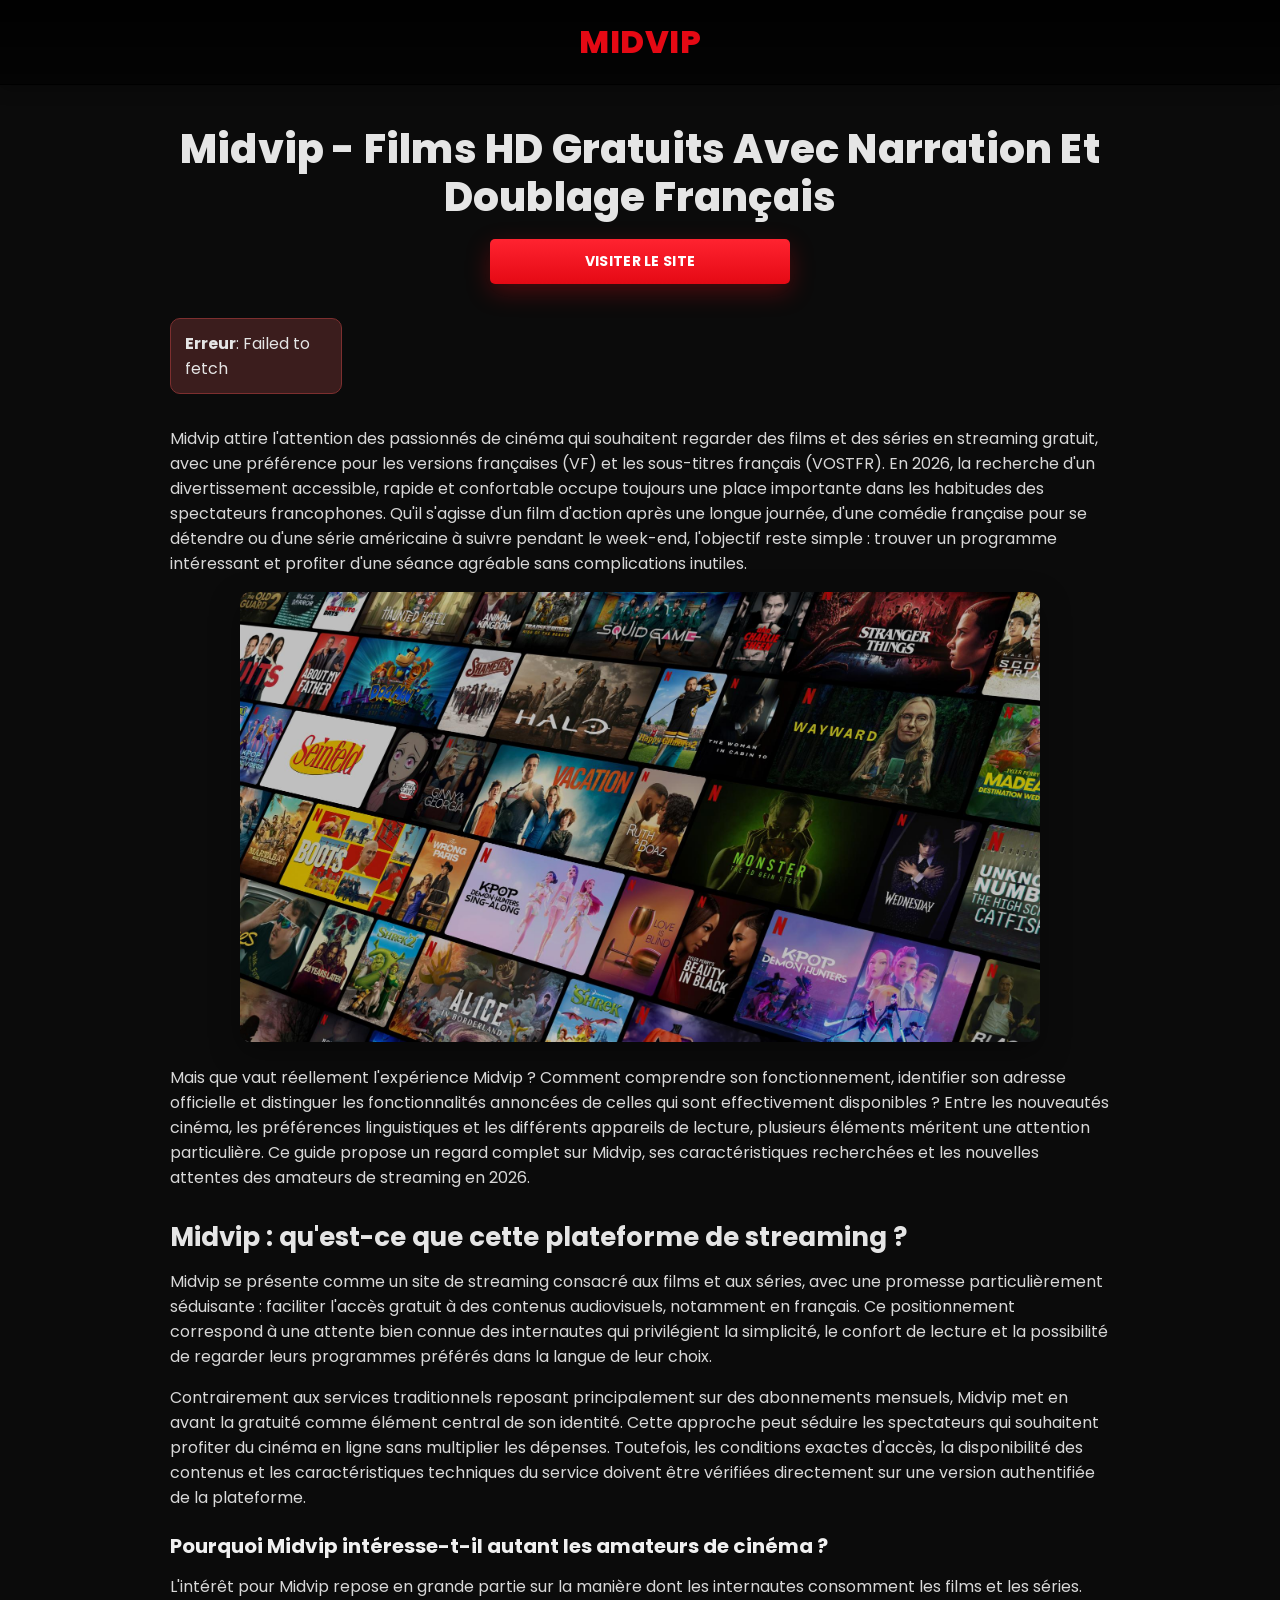
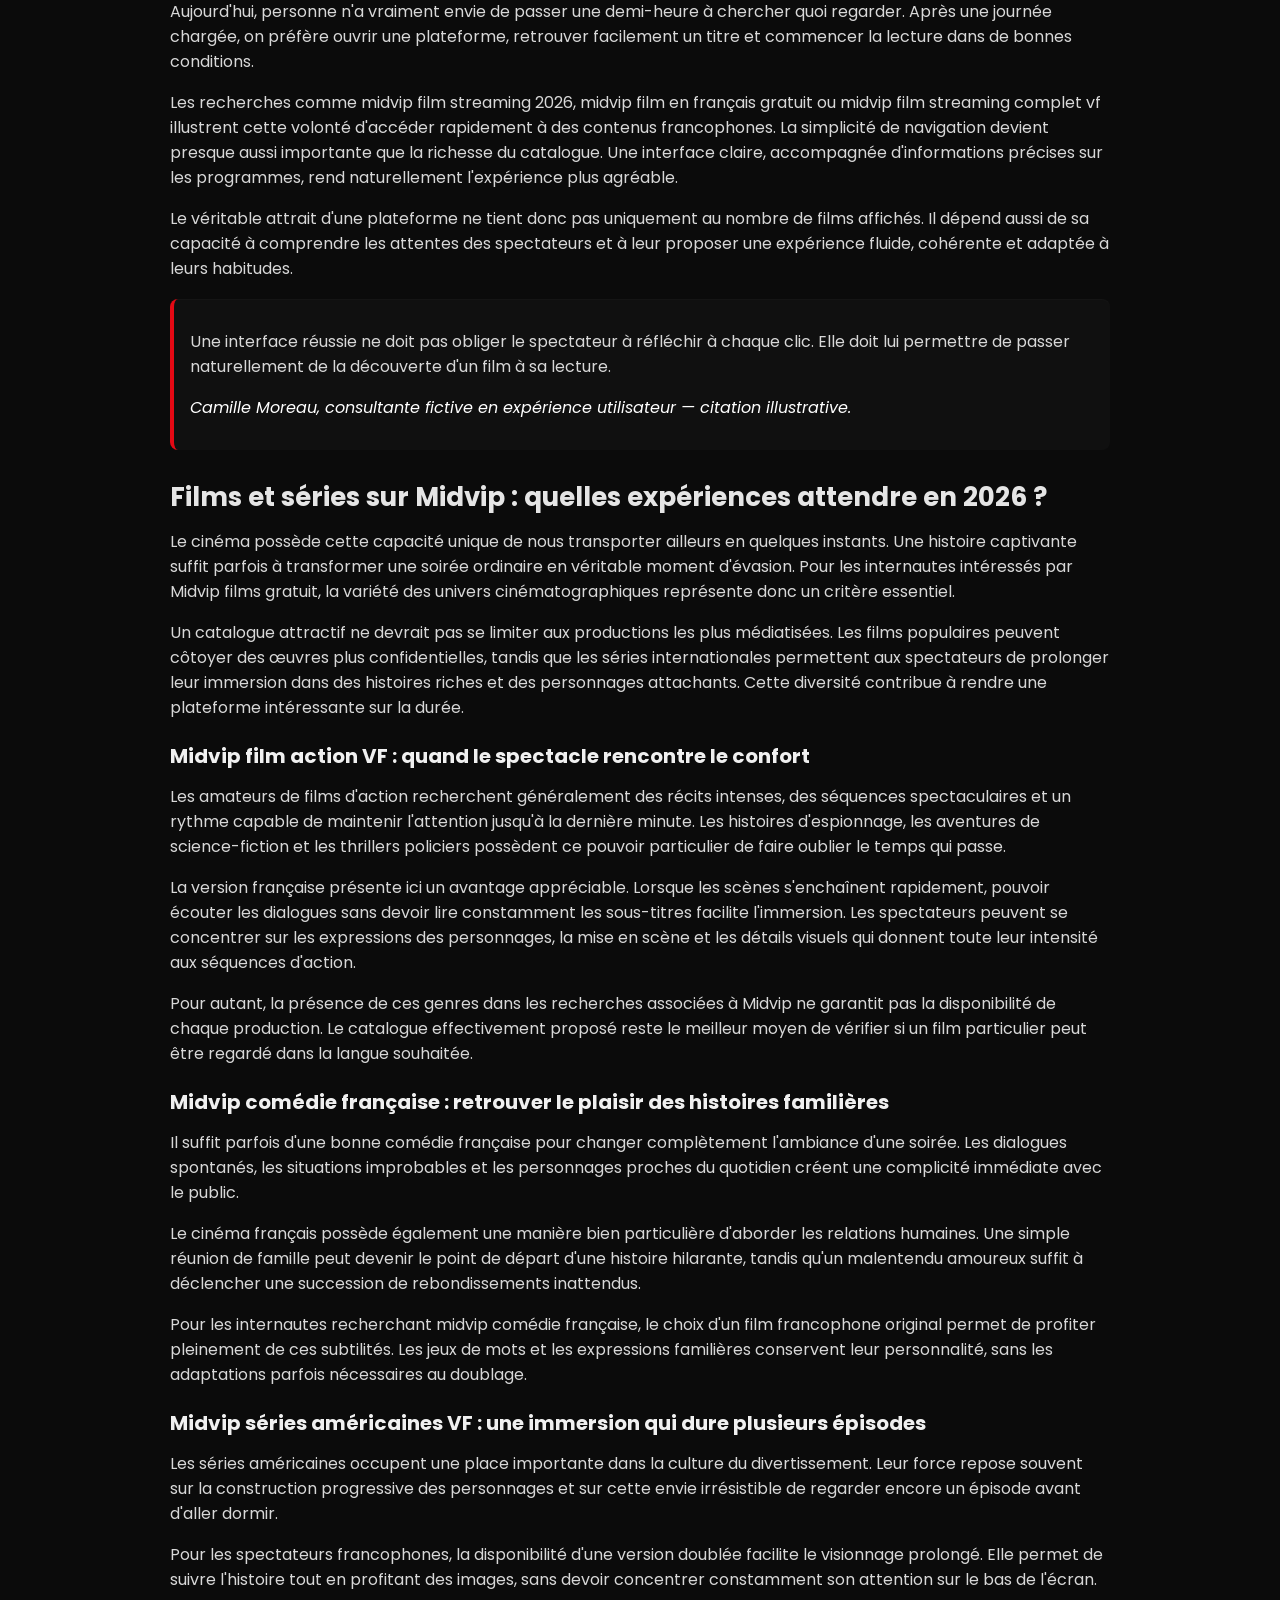
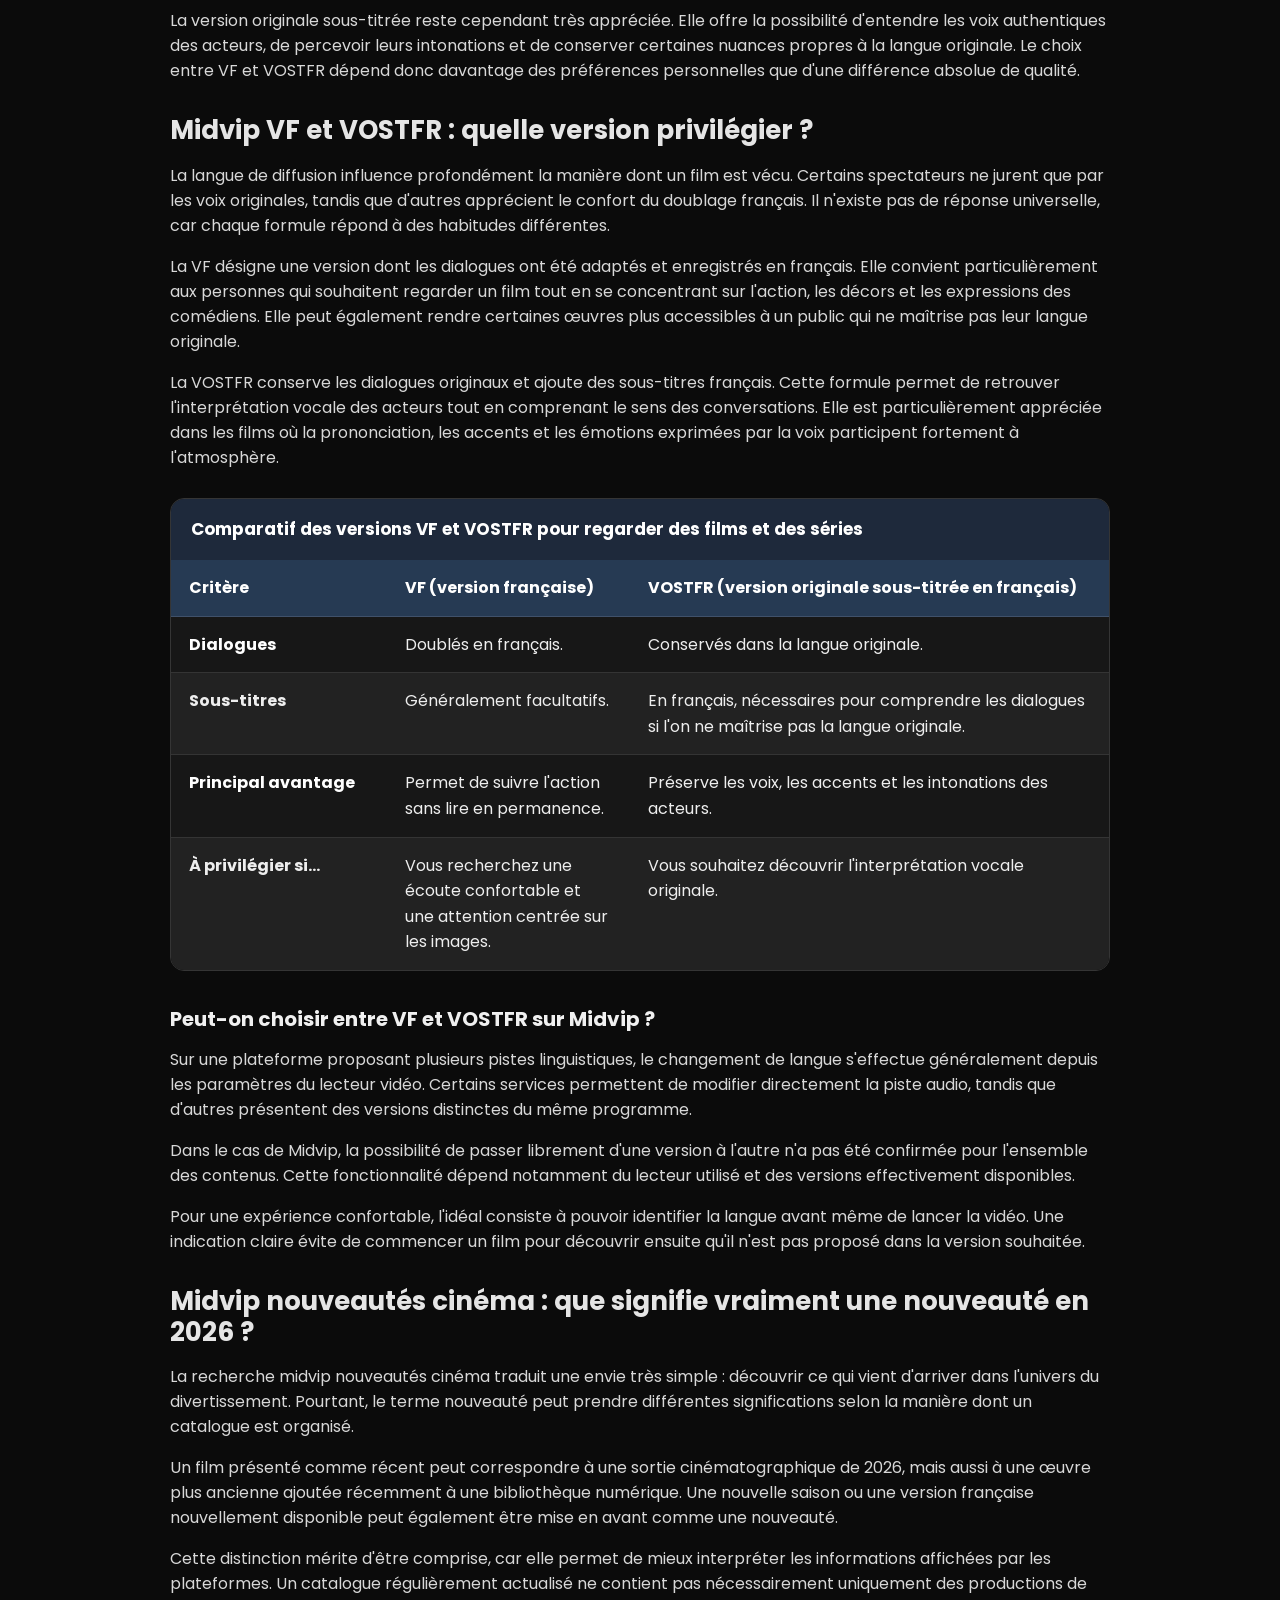
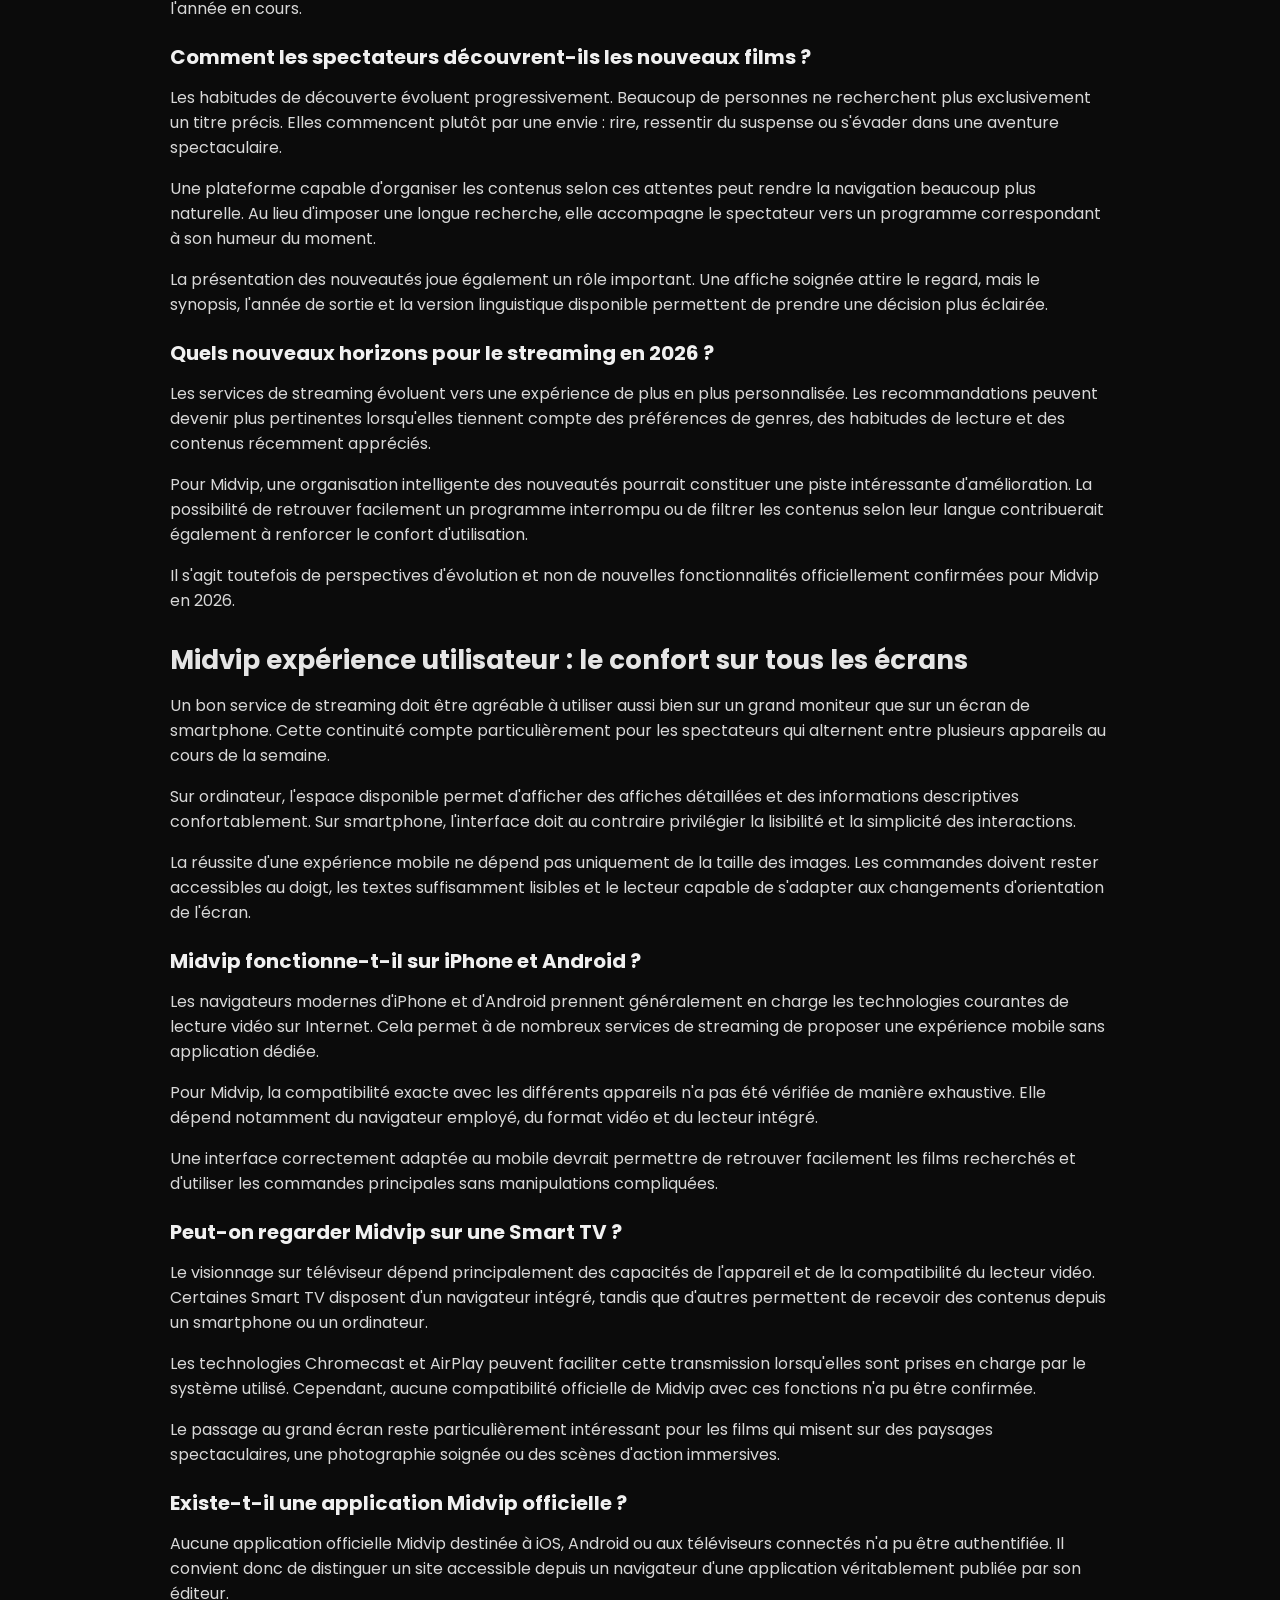
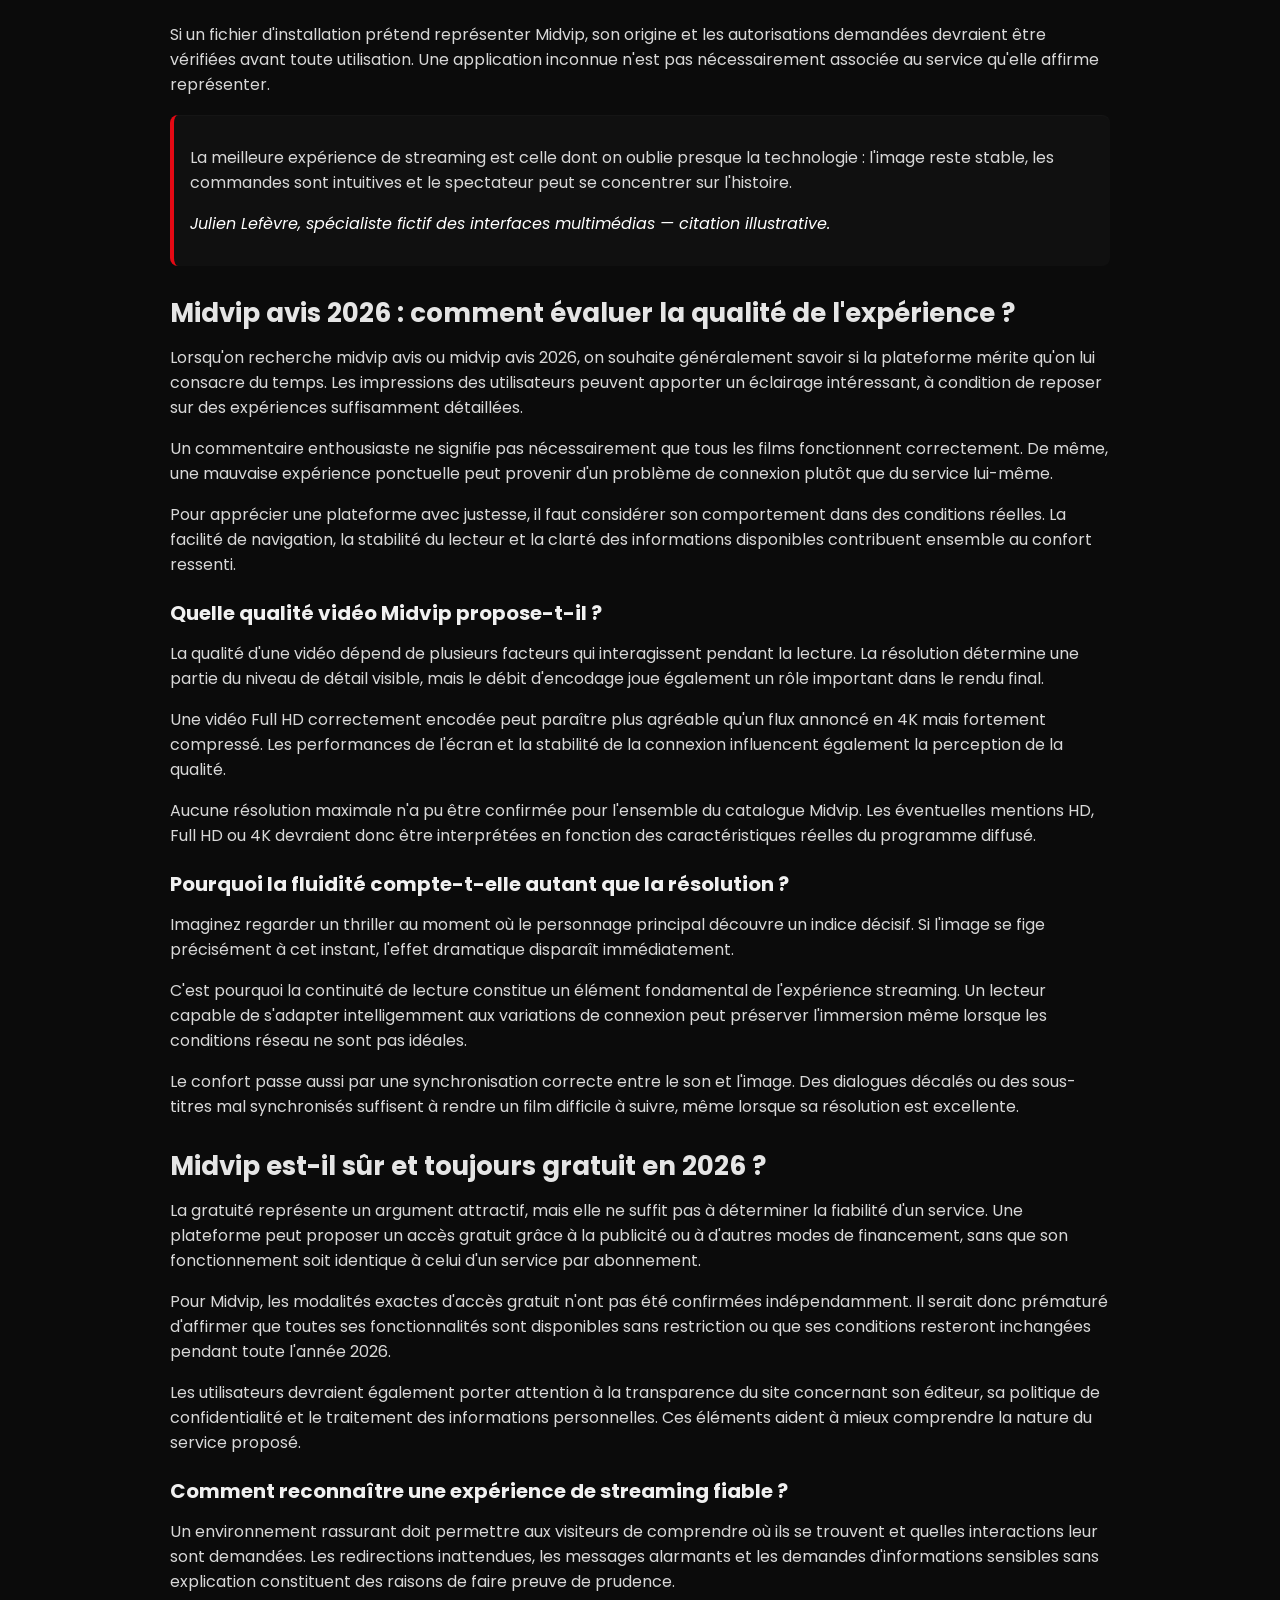
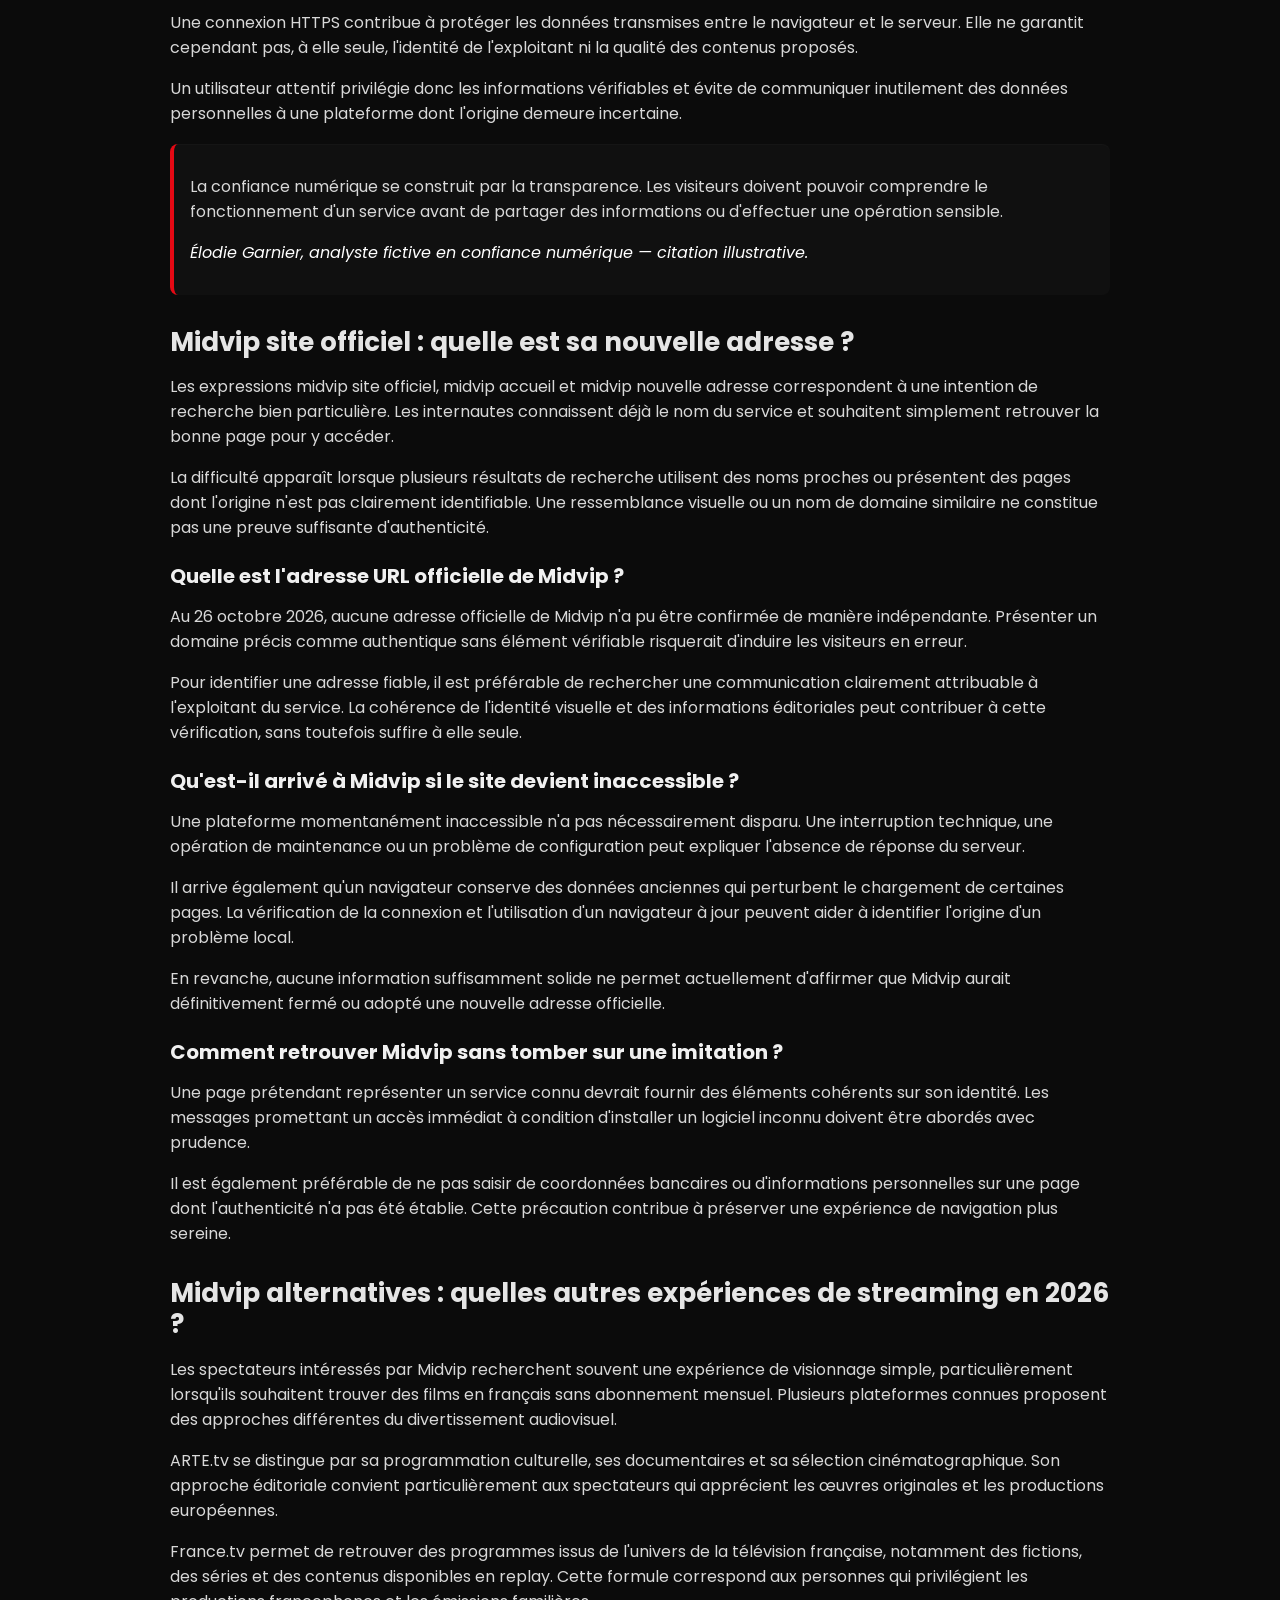
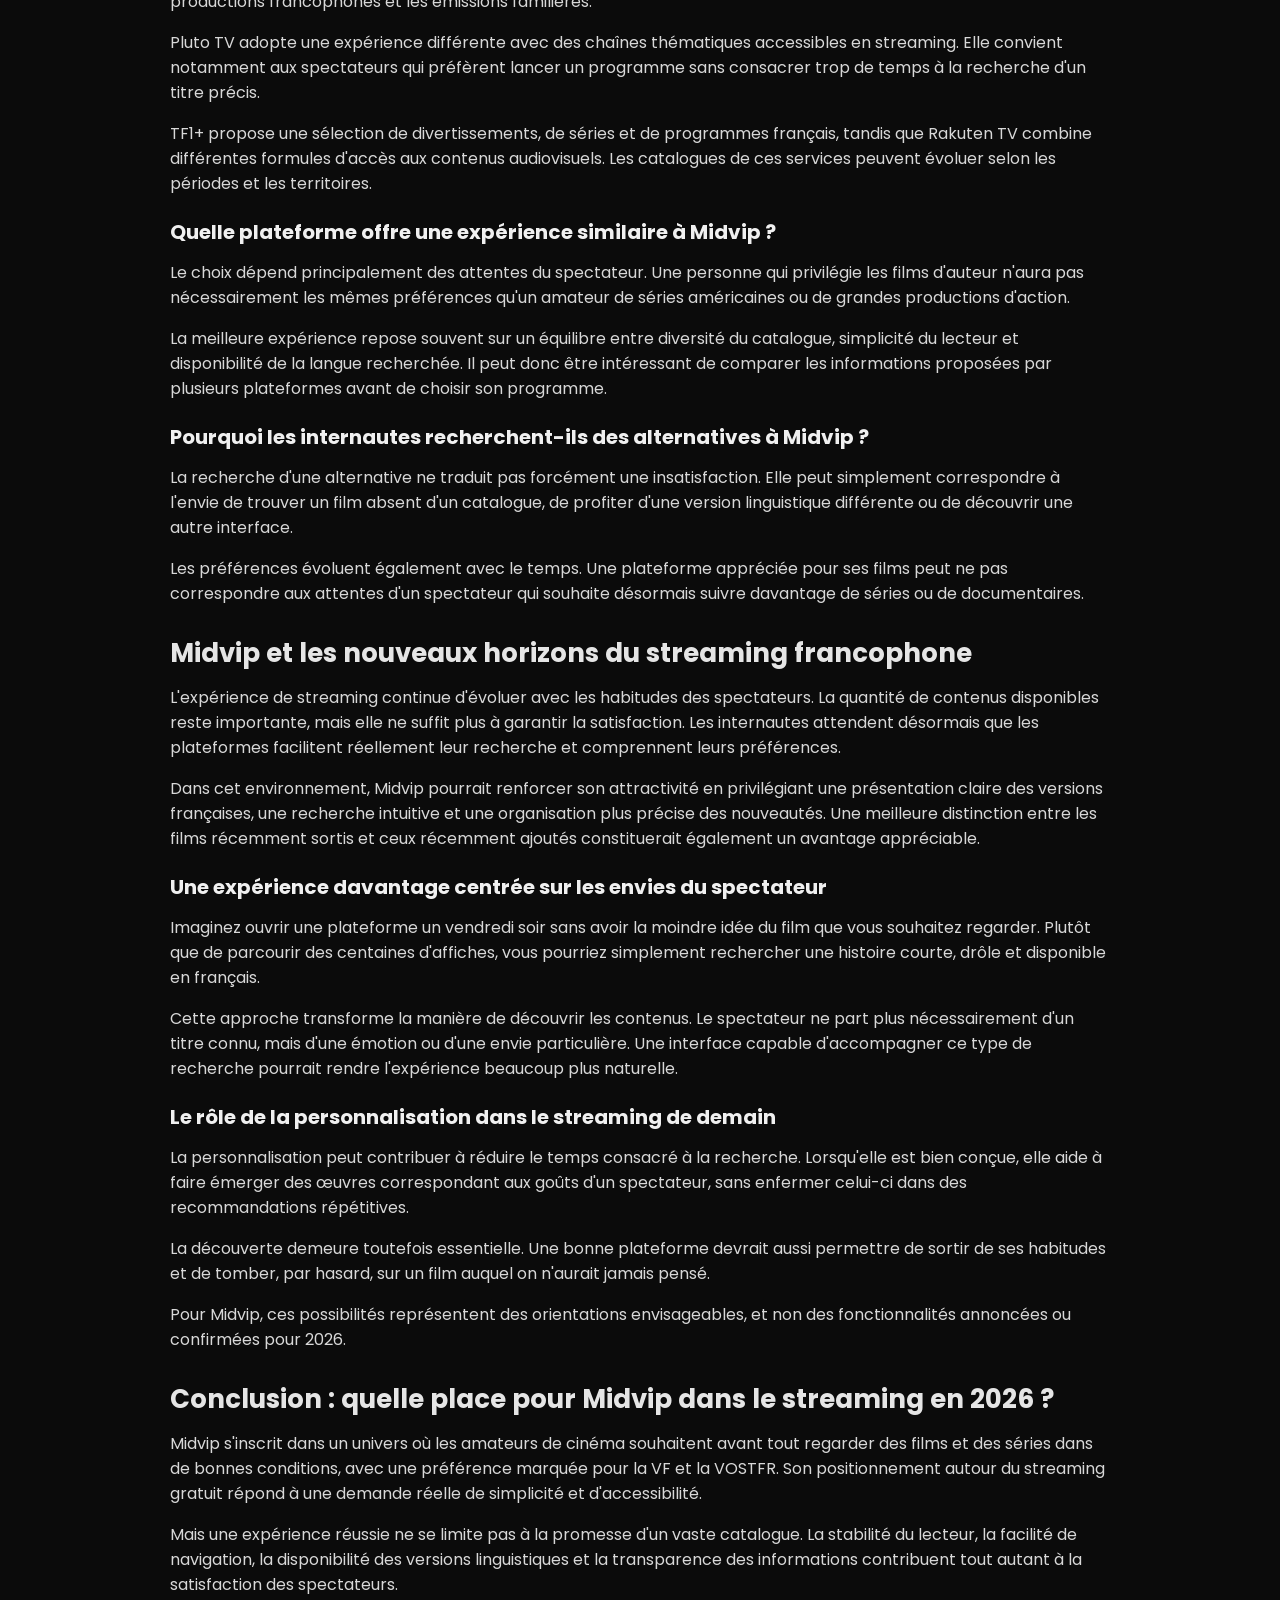
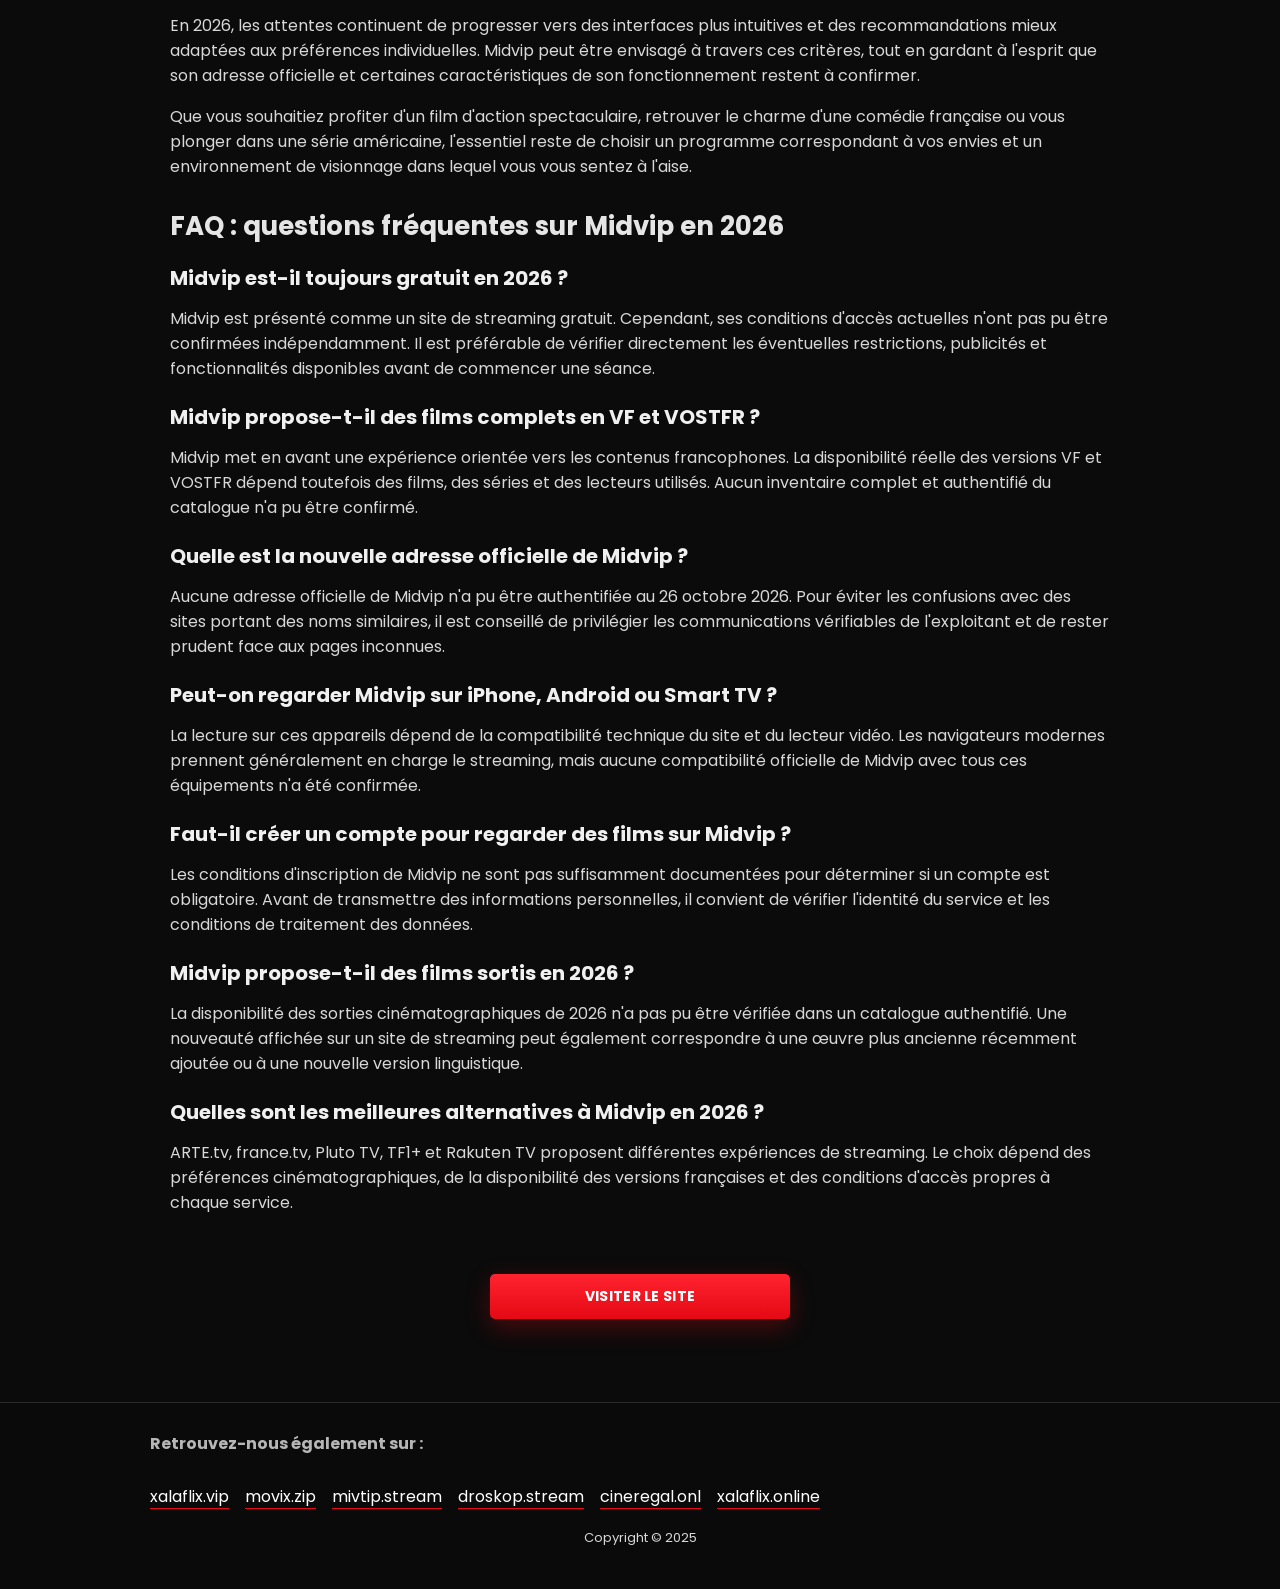
==== commit e9142a97: "midvip.digital" ====
--- a/midvip.digital/index.html
+++ b/midvip.digital/index.html
@@ -31,6 +31,7 @@
 
 <p>Mais que vaut réellement l'expérience Midvip ? Comment comprendre son fonctionnement, identifier son adresse officielle et distinguer les fonctionnalités annoncées de celles qui sont effectivement disponibles ? Entre les nouveautés cinéma, les préférences linguistiques et les différents appareils de lecture, plusieurs éléments méritent une attention particulière. Ce guide propose un regard complet sur Midvip, ses caractéristiques recherchées et les nouvelles attentes des amateurs de streaming en 2026.</p>
 
+
 <h2>Midvip : qu'est-ce que cette plateforme de streaming ?</h2>
 
 <p>Midvip se présente comme un site de streaming consacré aux films et aux séries, avec une promesse particulièrement séduisante : faciliter l'accès gratuit à des contenus audiovisuels, notamment en français. Ce positionnement correspond à une attente bien connue des internautes qui privilégient la simplicité, le confort de lecture et la possibilité de regarder leurs programmes préférés dans la langue de leur choix.</p>
@@ -88,6 +89,156 @@
 
 <p>La VOSTFR conserve les dialogues originaux et ajoute des sous-titres français. Cette formule permet de retrouver l'interprétation vocale des acteurs tout en comprenant le sens des conversations. Elle est particulièrement appréciée dans les films où la prononciation, les accents et les émotions exprimées par la voix participent fortement à l'atmosphère.</p>
 
+
+<style>
+/* MIDVIP - DARK COMPARISON TABLE */
+#midvip-vf-compare {
+  width: 100%;
+  margin: 28px 0 36px;
+  overflow-x: auto;
+  border: 1px solid #353535;
+  border-radius: 14px;
+  background: #171717;
+  box-sizing: border-box;
+}
+
+#midvip-vf-compare table {
+  width: 100% !important;
+  min-width: 640px;
+  margin: 0 !important;
+  border: none !important;
+  border-collapse: collapse !important;
+  border-spacing: 0 !important;
+  font-size: 16px;
+  line-height: 1.65;
+}
+
+#midvip-vf-compare caption {
+  caption-side: top !important;
+  padding: 18px 20px !important;
+  background: #1e293b !important;
+  color: #ffffff !important;
+  text-align: left !important;
+  font-size: 17px;
+  font-weight: 700;
+  line-height: 1.5;
+}
+
+#midvip-vf-compare th,
+#midvip-vf-compare td {
+  padding: 15px 18px !important;
+  text-align: left !important;
+  vertical-align: top !important;
+  border: none !important;
+  border-bottom: 1px solid #343434 !important;
+  color: #eeeeee !important;
+  background: #171717 !important;
+  font-size: inherit !important;
+  line-height: 1.6 !important;
+}
+
+#midvip-vf-compare thead th {
+  background: #263a53 !important;
+  color: #ffffff !important;
+  font-weight: 700 !important;
+  border-bottom: 1px solid #40516a !important;
+}
+
+#midvip-vf-compare tbody tr:nth-child(even) > th,
+#midvip-vf-compare tbody tr:nth-child(even) > td {
+  background: #222222 !important;
+  color: #eeeeee !important;
+}
+
+#midvip-vf-compare tbody th {
+  font-weight: 700 !important;
+  color: #ffffff !important;
+}
+
+#midvip-vf-compare tbody tr:hover > th,
+#midvip-vf-compare tbody tr:hover > td {
+  background: #293241 !important;
+  color: #ffffff !important;
+}
+
+#midvip-vf-compare tbody tr:last-child > * {
+  border-bottom: none !important;
+}
+
+#midvip-vf-compare th:first-child {
+  width: 23%;
+}
+
+@media (max-width: 768px) {
+  #midvip-vf-compare {
+    margin: 20px 0 28px;
+    border-radius: 10px;
+  }
+
+  #midvip-vf-compare table {
+    min-width: 600px;
+    font-size: 14px;
+  }
+
+  #midvip-vf-compare th,
+  #midvip-vf-compare td {
+    padding: 12px 14px !important;
+  }
+
+  #midvip-vf-compare caption {
+    padding: 14px 16px !important;
+    font-size: 15px;
+  }
+}
+</style>
+
+<div id="midvip-vf-compare" role="region"
+     aria-label="Comparaison VF et VOSTFR"
+     tabindex="0">
+
+<table>
+<caption>
+Comparatif des versions VF et VOSTFR pour regarder des films et des séries
+</caption>
+
+<thead>
+<tr>
+<th scope="col">Critère</th>
+<th scope="col">VF (version française)</th>
+<th scope="col">VOSTFR (version originale sous-titrée en français)</th>
+</tr>
+</thead>
+
+<tbody>
+<tr>
+<th scope="row">Dialogues</th>
+<td>Doublés en français.</td>
+<td>Conservés dans la langue originale.</td>
+</tr>
+
+<tr>
+<th scope="row">Sous-titres</th>
+<td>Généralement facultatifs.</td>
+<td>En français, nécessaires pour comprendre les dialogues si l'on ne maîtrise pas la langue originale.</td>
+</tr>
+
+<tr>
+<th scope="row">Principal avantage</th>
+<td>Permet de suivre l'action sans lire en permanence.</td>
+<td>Préserve les voix, les accents et les intonations des acteurs.</td>
+</tr>
+
+<tr>
+<th scope="row">À privilégier si…</th>
+<td>Vous recherchez une écoute confortable et une attention centrée sur les images.</td>
+<td>Vous souhaitez découvrir l'interprétation vocale originale.</td>
+</tr>
+</tbody>
+
+</table>
+</div>
+
+
 <h3>Peut-on choisir entre VF et VOSTFR sur Midvip ?</h3>
 
 <p>Sur une plateforme proposant plusieurs pistes linguistiques, le changement de langue s'effectue généralement depuis les paramètres du lecteur vidéo. Certains services permettent de modifier directement la piste audio, tandis que d'autres présentent des versions distinctes du même programme.</p>
@@ -119,30 +270,6 @@
 <p>Pour Midvip, une organisation intelligente des nouveautés pourrait constituer une piste intéressante d'amélioration. La possibilité de retrouver facilement un programme interrompu ou de filtrer les contenus selon leur langue contribuerait également à renforcer le confort d'utilisation.</p>
 
 <p>Il s'agit toutefois de perspectives d'évolution et non de nouvelles fonctionnalités officiellement confirmées pour Midvip en 2026.</p>
-
-<h2>Comment fonctionne Midvip pour regarder des films en streaming ?</h2>
-
-<p>Le streaming permet de lire un contenu audiovisuel pendant que les données nécessaires à sa diffusion sont transmises progressivement par Internet. Cette technologie évite d'avoir à télécharger intégralement un film avant de commencer son visionnage.</p>
-
-<p>Lorsqu'un utilisateur ouvre un service de streaming, son navigateur communique avec les systèmes chargés de fournir les contenus vidéo. Le lecteur prépare ensuite la diffusion en tenant compte des caractéristiques du fichier, de la connexion Internet et des capacités de l'appareil.</p>
-
-<p>Si le débit devient insuffisant, le lecteur peut réduire temporairement la résolution afin de maintenir une lecture continue. À l'inverse, une connexion stable et suffisamment rapide permet généralement de profiter d'une image plus détaillée.</p>
-
-<h3>Comment regarder un film sur Midvip ?</h3>
-
-<p>Le parcours habituel sur un site de streaming commence par l'ouverture d'une adresse authentifiée. Une fois sur la page d'accueil, l'utilisateur recherche le film souhaité à partir de son titre ou parcourt les catégories proposées par l'interface.</p>
-
-<p>Après avoir trouvé le programme, il peut consulter sa fiche descriptive afin de vérifier qu'il correspond bien à ses attentes. Le synopsis permet de comprendre l'histoire, tandis que les informations sur la durée et la langue donnent une idée plus précise de l'expérience proposée.</p>
-
-<p>Lorsque le lecteur dispose des options nécessaires, le spectateur peut ensuite adapter la lecture à ses préférences. Le plein écran améliore l'immersion, tandis que le réglage des sous-titres devient particulièrement utile pour les programmes en version originale.</p>
-
-<p>Ces explications décrivent le fonctionnement général d'un service de streaming. Les commandes et les fonctionnalités exactes de Midvip nécessitent une vérification sur une version authentifiée de la plateforme.</p>
-
-<h3>Faut-il télécharger un logiciel pour utiliser Midvip ?</h3>
-
-<p>La plupart des lecteurs vidéo modernes fonctionnent directement depuis un navigateur récent. Dans ce contexte, l'installation d'un programme supplémentaire n'est généralement pas nécessaire pour regarder une vidéo compatible avec l'appareil.</p>
-
-<p>Une demande inhabituelle d'installation d'extension ou de téléchargement de fichier mérite donc une attention particulière. Il est préférable de vérifier l'origine du programme proposé et de ne pas accepter automatiquement une installation présentée comme indispensable à la lecture.</p>
 
 <h2>Midvip expérience utilisateur : le confort sur tous les écrans</h2>
 
